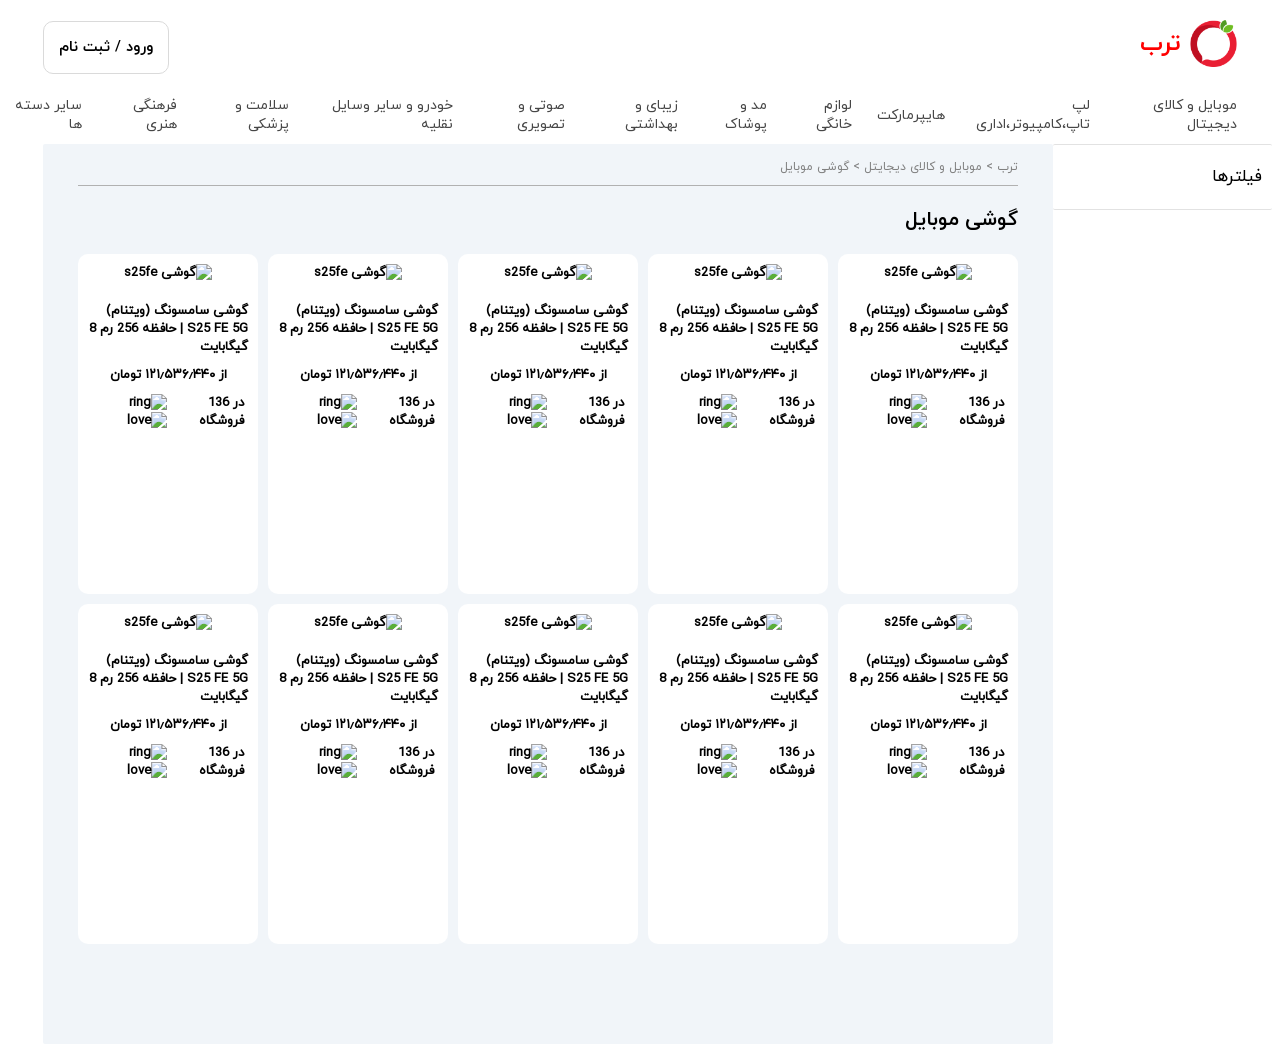
==== index.html @ 6479d762 "Update" ====
<!DOCTYPE html>
<html lang="en" dir="rtl">

<head>
    <link rel="stylesheet" href="style.css">
    <meta charset="UTF-8">
    <meta name="viewport" content="width=device-width, initial-scale=1.0">
    <title>Document</title>
</head>

<body>
    <div>
        <header class="header">

            <div class="logo">
                <a href="#">
                    <img src="images/download (1).png" alt="">
                </a>
                <a href="#">
                    ترب
                </a>
            </div>

            <div class="login">
                <button class="btn-login">
                    ورود / ثبت نام
                </button>
            </div>
        </header>

        <nav class="nav">
            <span class="nav1">
                <div><span>
                        موبایل و کالای دیجیتال
                    </span></div>
            </span>

            <span class="nav2">
                <div><span>
                        لپ تاپ،کامپیوتر،اداری
                    </span></div>
            </span>

            <span class="nav3">
                <div><span>
                        هایپرمارکت
                    </span></div>
            </span>

            <span class="nav4">
                <div><span>
                        لوازم خانگی
                    </span></div>
            </span>

            <span class="nav5">
                <div><span>
                        مد و پوشاک
                    </span></div>
            </span>

            <span class="nav6">
                <div><span>
                        زیبای و بهداشتی
                    </span></div>
            </span>

            <span class="nav7">
                <div><span>
                        صوتی و تصویری
                    </span></div>
            </span>

            <span class="nav8">
                <div><span>
                        خودرو و سایر وسایل نقلیه
                    </span></div>
            </span>

            <span class="nav9">
                <div><span>
                        سلامت و پزشکی
                    </span></div>
            </span>

            <span class="nav10">
                <div><span>
                        فرهنگی هنری
                    </span></div>
            </span>

            <span class="nav11">
                <div><span>
                        سایر دسته ها
                    </span></div>
            </span>

        </nav>
    </div>
    <div class="last-child">
        <main class="container">
            <div class="main-head">
                <span>
                    ترب
                    >
                    موبایل و کالای دیجایتل
                    >
                    گوشی موبایل
                </span>
            </div>

            <div class="main-body">
                <p>گوشی موبایل</p>
                <div class="grid-body">
                    <div class="card">
                        <div class="top">
                            <img src="https://image.torob.com/base/images/Jg/MD/JgMDpX4-IbV1Igji.webp_/0x176.jpg"
                                alt="گوشی s25fe">
                        </div>
                        <div class="botton">
                            <div>
                                گوشی سامسونگ (ویتنام) S25 FE 5G |
                                حافظه 256
                                رم 8 گیگابایت
                            </div>
                            <div>
                                از ۱۲۱٫۵۳۶٫۴۴۰ تومان
                            </div>
                            <div class="down-botton">
                                <div class="right">
                                    در 136 فروشگاه
                                </div>
                                <div class="left">
                                    <img src="https://assets.torob.com/public/main/images/bell.svg" alt="ring">
                                    <img src="https://assets.torob.com/public/main/images/like.svg" alt="love">
                                </div>
                            </div>
                        </div>
                    </div>

                    <div class="card">
                        <div class="top">
                            <img src="https://image.torob.com/base/images/Jg/MD/JgMDpX4-IbV1Igji.webp_/0x176.jpg"
                                alt="گوشی s25fe">
                        </div>
                        <div class="botton">
                            <div>
                                گوشی سامسونگ (ویتنام) S25 FE 5G |
                                حافظه 256
                                رم 8 گیگابایت
                            </div>
                            <div>
                                از ۱۲۱٫۵۳۶٫۴۴۰ تومان
                            </div>
                            <div class="down-botton">
                                <div class="right">
                                    در 136 فروشگاه
                                </div>
                                <div class="left">
                                    <img src="https://assets.torob.com/public/main/images/bell.svg" alt="ring">
                                    <img src="https://assets.torob.com/public/main/images/like.svg" alt="love">
                                </div>
                            </div>
                        </div>
                    </div>

                    <div class="card">
                        <div class="top">
                            <img src="https://image.torob.com/base/images/Jg/MD/JgMDpX4-IbV1Igji.webp_/0x176.jpg"
                                alt="گوشی s25fe">
                        </div>
                        <div class="botton">
                            <div>
                                گوشی سامسونگ (ویتنام) S25 FE 5G |
                                حافظه 256
                                رم 8 گیگابایت
                            </div>
                            <div>
                                از ۱۲۱٫۵۳۶٫۴۴۰ تومان
                            </div>
                            <div class="down-botton">
                                <div class="right">
                                    در 136 فروشگاه
                                </div>
                                <div class="left">
                                    <img src="https://assets.torob.com/public/main/images/bell.svg" alt="ring">
                                    <img src="https://assets.torob.com/public/main/images/like.svg" alt="love">
                                </div>
                            </div>
                        </div>
                    </div>

                    <div class="card">
                        <div class="top">
                            <img src="https://image.torob.com/base/images/Jg/MD/JgMDpX4-IbV1Igji.webp_/0x176.jpg"
                                alt="گوشی s25fe">
                        </div>
                        <div class="botton">
                            <div>
                                گوشی سامسونگ (ویتنام) S25 FE 5G |
                                حافظه 256
                                رم 8 گیگابایت
                            </div>
                            <div>
                                از ۱۲۱٫۵۳۶٫۴۴۰ تومان
                            </div>
                            <div class="down-botton">
                                <div class="right">
                                    در 136 فروشگاه
                                </div>
                                <div class="left">
                                    <img src="https://assets.torob.com/public/main/images/bell.svg" alt="ring">
                                    <img src="https://assets.torob.com/public/main/images/like.svg" alt="love">
                                </div>
                            </div>
                        </div>
                    </div>

                    <div class="card">
                        <div class="top">
                            <img src="https://image.torob.com/base/images/Jg/MD/JgMDpX4-IbV1Igji.webp_/0x176.jpg"
                                alt="گوشی s25fe">
                        </div>
                        <div class="botton">
                            <div>
                                گوشی سامسونگ (ویتنام) S25 FE 5G |
                                حافظه 256
                                رم 8 گیگابایت
                            </div>
                            <div>
                                از ۱۲۱٫۵۳۶٫۴۴۰ تومان
                            </div>
                            <div class="down-botton">
                                <div class="right">
                                    در 136 فروشگاه
                                </div>
                                <div class="left">
                                    <img src="https://assets.torob.com/public/main/images/bell.svg" alt="ring">
                                    <img src="https://assets.torob.com/public/main/images/like.svg" alt="love">
                                </div>
                            </div>
                        </div>
                    </div>

                    <div class="card">
                        <div class="top">
                            <img src="https://image.torob.com/base/images/Jg/MD/JgMDpX4-IbV1Igji.webp_/0x176.jpg"
                                alt="گوشی s25fe">
                        </div>
                        <div class="botton">
                            <div>
                                گوشی سامسونگ (ویتنام) S25 FE 5G |
                                حافظه 256
                                رم 8 گیگابایت
                            </div>
                            <div>
                                از ۱۲۱٫۵۳۶٫۴۴۰ تومان
                            </div>
                            <div class="down-botton">
                                <div class="right">
                                    در 136 فروشگاه
                                </div>
                                <div class="left">
                                    <img src="https://assets.torob.com/public/main/images/bell.svg" alt="ring">
                                    <img src="https://assets.torob.com/public/main/images/like.svg" alt="love">
                                </div>
                            </div>
                        </div>
                    </div>

                    <div class="card">
                        <div class="top">
                            <img src="https://image.torob.com/base/images/Jg/MD/JgMDpX4-IbV1Igji.webp_/0x176.jpg"
                                alt="گوشی s25fe">
                        </div>
                        <div class="botton">
                            <div>
                                گوشی سامسونگ (ویتنام) S25 FE 5G |
                                حافظه 256
                                رم 8 گیگابایت
                            </div>
                            <div>
                                از ۱۲۱٫۵۳۶٫۴۴۰ تومان
                            </div>
                            <div class="down-botton">
                                <div class="right">
                                    در 136 فروشگاه
                                </div>
                                <div class="left">
                                    <img src="https://assets.torob.com/public/main/images/bell.svg" alt="ring">
                                    <img src="https://assets.torob.com/public/main/images/like.svg" alt="love">
                                </div>
                            </div>
                        </div>
                    </div>

                    <div class="card">
                        <div class="top">
                            <img src="https://image.torob.com/base/images/Jg/MD/JgMDpX4-IbV1Igji.webp_/0x176.jpg"
                                alt="گوشی s25fe">
                        </div>
                        <div class="botton">
                            <div>
                                گوشی سامسونگ (ویتنام) S25 FE 5G |
                                حافظه 256
                                رم 8 گیگابایت
                            </div>
                            <div>
                                از ۱۲۱٫۵۳۶٫۴۴۰ تومان
                            </div>
                            <div class="down-botton">
                                <div class="right">
                                    در 136 فروشگاه
                                </div>
                                <div class="left">
                                    <img src="https://assets.torob.com/public/main/images/bell.svg" alt="ring">
                                    <img src="https://assets.torob.com/public/main/images/like.svg" alt="love">
                                </div>
                            </div>
                        </div>
                    </div>

                    <div class="card">
                        <div class="top">
                            <img src="https://image.torob.com/base/images/Jg/MD/JgMDpX4-IbV1Igji.webp_/0x176.jpg"
                                alt="گوشی s25fe">
                        </div>
                        <div class="botton">
                            <div>
                                گوشی سامسونگ (ویتنام) S25 FE 5G |
                                حافظه 256
                                رم 8 گیگابایت
                            </div>
                            <div>
                                از ۱۲۱٫۵۳۶٫۴۴۰ تومان
                            </div>
                            <div class="down-botton">
                                <div class="right">
                                    در 136 فروشگاه
                                </div>
                                <div class="left">
                                    <img src="https://assets.torob.com/public/main/images/bell.svg" alt="ring">
                                    <img src="https://assets.torob.com/public/main/images/like.svg" alt="love">
                                </div>
                            </div>
                        </div>
                    </div>

                    <div class="card">
                        <div class="top">
                            <img src="https://image.torob.com/base/images/Jg/MD/JgMDpX4-IbV1Igji.webp_/0x176.jpg"
                                alt="گوشی s25fe">
                        </div>
                        <div class="botton">
                            <div>
                                گوشی سامسونگ (ویتنام) S25 FE 5G |
                                حافظه 256
                                رم 8 گیگابایت
                            </div>
                            <div>
                                از ۱۲۱٫۵۳۶٫۴۴۰ تومان
                            </div>
                            <div class="down-botton">
                                <div class="right">
                                    در 136 فروشگاه
                                </div>
                                <div class="left">
                                    <img src="https://assets.torob.com/public/main/images/bell.svg" alt="ring">
                                    <img src="https://assets.torob.com/public/main/images/like.svg" alt="love">
                                </div>
                            </div>
                        </div>
                    </div>

                    <div class="card">
                        <div class="top">
                            <img src="https://image.torob.com/base/images/Jg/MD/JgMDpX4-IbV1Igji.webp_/0x176.jpg"
                                alt="گوشی s25fe">
                        </div>
                        <div class="botton">
                            <div>
                                گوشی سامسونگ (ویتنام) S25 FE 5G |
                                حافظه 256
                                رم 8 گیگابایت
                            </div>
                            <div>
                                از ۱۲۱٫۵۳۶٫۴۴۰ تومان
                            </div>
                            <div class="down-botton">
                                <div class="right">
                                    در 136 فروشگاه
                                </div>
                                <div class="left">
                                    <img src="https://assets.torob.com/public/main/images/bell.svg" alt="ring">
                                    <img src="https://assets.torob.com/public/main/images/like.svg" alt="love">
                                </div>
                            </div>
                        </div>
                    </div>

                    <div class="card">
                        <div class="top">
                            <img src="https://image.torob.com/base/images/Jg/MD/JgMDpX4-IbV1Igji.webp_/0x176.jpg"
                                alt="گوشی s25fe">
                        </div>
                        <div class="botton">
                            <div>
                                گوشی سامسونگ (ویتنام) S25 FE 5G |
                                حافظه 256
                                رم 8 گیگابایت
                            </div>
                            <div>
                                از ۱۲۱٫۵۳۶٫۴۴۰ تومان
                            </div>
                            <div class="down-botton">
                                <div class="right">
                                    در 136 فروشگاه
                                </div>
                                <div class="left">
                                    <img src="https://assets.torob.com/public/main/images/bell.svg" alt="ring">
                                    <img src="https://assets.torob.com/public/main/images/like.svg" alt="love">
                                </div>
                            </div>
                        </div>
                    </div>

                    <div class="card">
                        <div class="top">
                            <img src="https://image.torob.com/base/images/Jg/MD/JgMDpX4-IbV1Igji.webp_/0x176.jpg"
                                alt="گوشی s25fe">
                        </div>
                        <div class="botton">
                            <div>
                                گوشی سامسونگ (ویتنام) S25 FE 5G |
                                حافظه 256
                                رم 8 گیگابایت
                            </div>
                            <div>
                                از ۱۲۱٫۵۳۶٫۴۴۰ تومان
                            </div>
                            <div class="down-botton">
                                <div class="right">
                                    در 136 فروشگاه
                                </div>
                                <div class="left">
                                    <img src="https://assets.torob.com/public/main/images/bell.svg" alt="ring">
                                    <img src="https://assets.torob.com/public/main/images/like.svg" alt="love">
                                </div>
                            </div>
                        </div>
                    </div>

                    <div class="card">
                        <div class="top">
                            <img src="https://image.torob.com/base/images/Jg/MD/JgMDpX4-IbV1Igji.webp_/0x176.jpg"
                                alt="گوشی s25fe">
                        </div>
                        <div class="botton">
                            <div>
                                گوشی سامسونگ (ویتنام) S25 FE 5G |
                                حافظه 256
                                رم 8 گیگابایت
                            </div>
                            <div>
                                از ۱۲۱٫۵۳۶٫۴۴۰ تومان
                            </div>
                            <div class="down-botton">
                                <div class="right">
                                    در 136 فروشگاه
                                </div>
                                <div class="left">
                                    <img src="https://assets.torob.com/public/main/images/bell.svg" alt="ring">
                                    <img src="https://assets.torob.com/public/main/images/like.svg" alt="love">
                                </div>
                            </div>
                        </div>
                    </div>

                    <div class="card">
                        <div class="top">
                            <img src="https://image.torob.com/base/images/Jg/MD/JgMDpX4-IbV1Igji.webp_/0x176.jpg"
                                alt="گوشی s25fe">
                        </div>
                        <div class="botton">
                            <div>
                                گوشی سامسونگ (ویتنام) S25 FE 5G |
                                حافظه 256
                                رم 8 گیگابایت
                            </div>
                            <div>
                                از ۱۲۱٫۵۳۶٫۴۴۰ تومان
                            </div>
                            <div class="down-botton">
                                <div class="right">
                                    در 136 فروشگاه
                                </div>
                                <div class="left">
                                    <img src="https://assets.torob.com/public/main/images/bell.svg" alt="ring">
                                    <img src="https://assets.torob.com/public/main/images/like.svg" alt="love">
                                </div>
                            </div>
                        </div>
                    </div>

                    <div class="card">
                        <div class="top">
                            <img src="https://image.torob.com/base/images/Jg/MD/JgMDpX4-IbV1Igji.webp_/0x176.jpg"
                                alt="گوشی s25fe">
                        </div>
                        <div class="botton">
                            <div>
                                گوشی سامسونگ (ویتنام) S25 FE 5G |
                                حافظه 256
                                رم 8 گیگابایت
                            </div>
                            <div>
                                از ۱۲۱٫۵۳۶٫۴۴۰ تومان
                            </div>
                            <div class="down-botton">
                                <div class="right">
                                    در 136 فروشگاه
                                </div>
                                <div class="left">
                                    <img src="https://assets.torob.com/public/main/images/bell.svg" alt="ring">
                                    <img src="https://assets.torob.com/public/main/images/like.svg" alt="love">
                                </div>
                            </div>
                        </div>
                    </div>

                </div>
            </div>

        </main>

        <aside class="r-side">
            <div class="filters">
                فیلترها
            </div>
        </aside>
    </div>
</body>

</html>
---- style.css ----
@font-face {
    font-family: fnormal;
    src: url(Font/normal.woff2);
}

@font-face {
    font-family: fbold;
    src: url(Font/bold.woff2);
}

* {
    font-family: fnormal;
    box-sizing: border-box;
}

body {
    display: flex;
    flex-direction: column;
    height: 100vh;
}

/* header */
.header {
    display: flex;
    align-items: center;
    justify-content: space-between;
    padding: 12px 35px;
}

.header .logo {
    display: flex;
    align-items: center;
    gap: 10px;
}

.header .logo a img {
    width: 47px;
}

.header .logo a:last-child {
    font-family: fbold;
    color: red;
    text-decoration: none;
    font-size: 24px;
    padding-bottom: 7px;
}

.btn-login {
    font-family: fbold;
    font-size: 15px;
    background-color: white;
    border: 1px solid rgb(218, 218, 218);
    border-radius: 10px;
    padding: 15px;
    cursor: pointer;
}

/* End-header */

/* navbar */
.nav {
    display: flex;
    flex-direction: row;
    justify-content: flex-start;
    align-items: center;
    gap: 25px;
    padding: 10px 0px;
    font-family: fbold;
    color: rgb(70, 70, 70);
    font-size: 14px;
    padding-right: 35px;
}

.nav span div span {
    cursor: pointer;
}

.nav span div span:hover {
    cursor: pointer;
    color: black;
}

/* End-navbar */


/* main */
body .last-child {
    display: flex;
    flex-direction: row-reverse;
    justify-content: space-between;
}

.container {
    height: 100vh;
    background-color: #f1f5f9;
    padding: 15px 35px;
    border-radius: 2px;
    margin-left: 35px;
}

.r-side {
    width: 100%;
    position: sticky;
    top: 20px;
    align-self: start;
}


.main-head {
    border-bottom: 1px solid rgb(177, 177, 177);
    padding-bottom: 10px;
    font-size: 12px;
    color: gray;
}

.main-body p {
    font-size: 20px;
    font-family: fbold;
}

.grid-body {
    display: grid;
    grid-template-columns: repeat(8, 180px);
    grid-template-rows: repeat(2, 340px);
    height: 100vh;
    width: 100%;
    gap: 10px;
}

.card {
    display: flex;
    justify-content: start;
    align-items: center;
    flex-direction: column;
    width: 180px;
    height: 340px;
    gap: 20px;
    background: white;
    border-radius: 10px;
    font-family: fnormal;
    font-size: 13px;
    font-weight: bold;
    padding: 10px;
    cursor: pointer;
}

.botton {
    display: flex;
    flex-direction: column;
    align-items: center;
    gap: 10px;
}

.down-botton {
    display: flex;
    justify-content: space-between;
    align-items: center;
    width: 95%;
}

/* End-main */


/* footer */
.filters {
    font-family: fnormal;
    padding: 20px 10px;
    font-size: 17px;
    width: 100%;
    border-radius: 2px;
    border-bottom: 1px solid rgb(226, 226, 226);
    border-top: 1px solid rgb(226, 226, 226);
}

/* End-footer */



/* Responsive */
@media screen and (min-width: 1200px) and (max-width: 1400px) {
    .grid-body {
        grid-template-columns: repeat(5, 180px);
        /* پنج ستون */
        grid-template-rows: repeat(2, 340px);
        /* دو ردیف */
        gap: 10px;
        justify-content: center;
        height: auto;
    }

    /* فقط 10 کارت اول دیده بشن */
    .grid-body .card:nth-child(n+11) {
        display: none;
    }
}

/* End-Responsive */
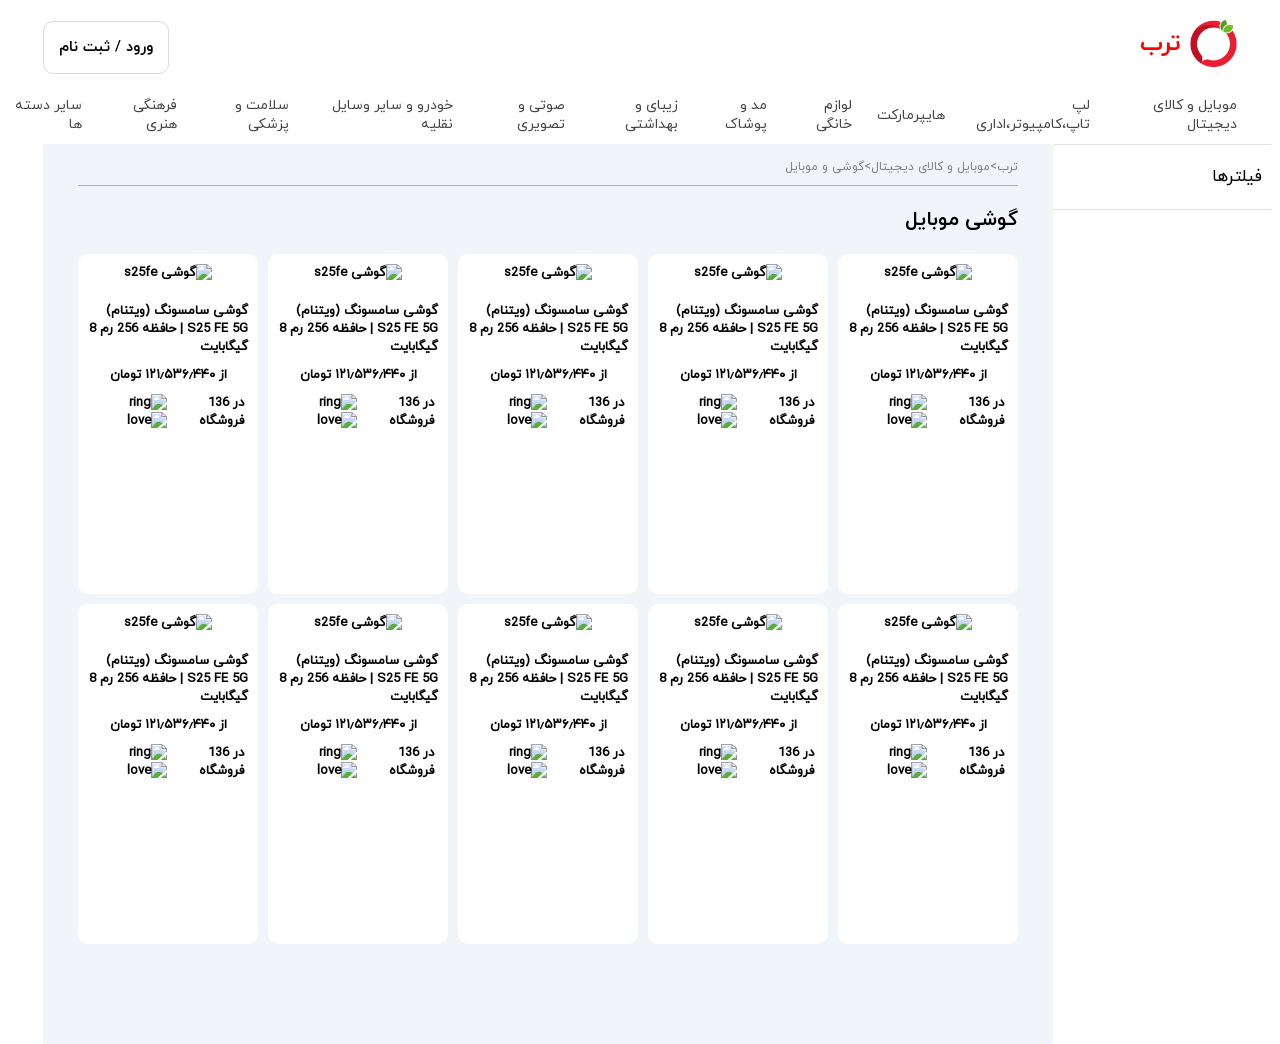
==== commit 53da80ab: "Update bread crumbs" ====
--- a/index.html
+++ b/index.html
@@ -99,15 +99,13 @@
     </div>
     <div class="last-child">
         <main class="container">
-            <div class="main-head">
-                <span>
-                    ترب
-                    >
-                    موبایل و کالای دیجایتل
-                    >
-                    گوشی موبایل
-                </span>
-            </div>
+            <nav aria-label="Breadcrumb" class="main-navbar">
+                <ol class="breadcrumb">
+                    <li><a href="#">ترب</a></li>
+                    <li><a href="#">موبایل و کالای دیجیتال</a></li>
+                    <li><a href="#">گوشی و موبایل</a></li>
+                </ol>
+            </nav>
 
             <div class="main-body">
                 <p>گوشی موبایل</p>
--- a/style.css
+++ b/style.css
@@ -106,12 +106,44 @@
 }
 
 
-.main-head {
+.main-navbar {
     border-bottom: 1px solid rgb(177, 177, 177);
     padding-bottom: 10px;
     font-size: 12px;
     color: gray;
 }
+
+.breadcrumb {
+
+    display: flex;
+    list-style: none;
+    padding: 0;
+    margin: 0;
+    background: none;
+}
+
+.breadcrumb li {
+
+    display: flex;
+    align-items: center;
+    text-decoration: none;
+    color: gray;
+}
+
+.breadcrumb li+li::before {
+    content: " > ";
+}
+
+.breadcrumb li a {
+    text-decoration: none;
+    color: gray;
+}
+
+.breadcrumb li a:hover {
+    color: black;
+}
+
+
 
 .main-body p {
     font-size: 20px;
@@ -180,15 +212,13 @@
 @media screen and (min-width: 1200px) and (max-width: 1400px) {
     .grid-body {
         grid-template-columns: repeat(5, 180px);
-        /* پنج ستون */
         grid-template-rows: repeat(2, 340px);
-        /* دو ردیف */
         gap: 10px;
         justify-content: center;
         height: auto;
     }
 
-    /* فقط 10 کارت اول دیده بشن */
+
     .grid-body .card:nth-child(n+11) {
         display: none;
     }
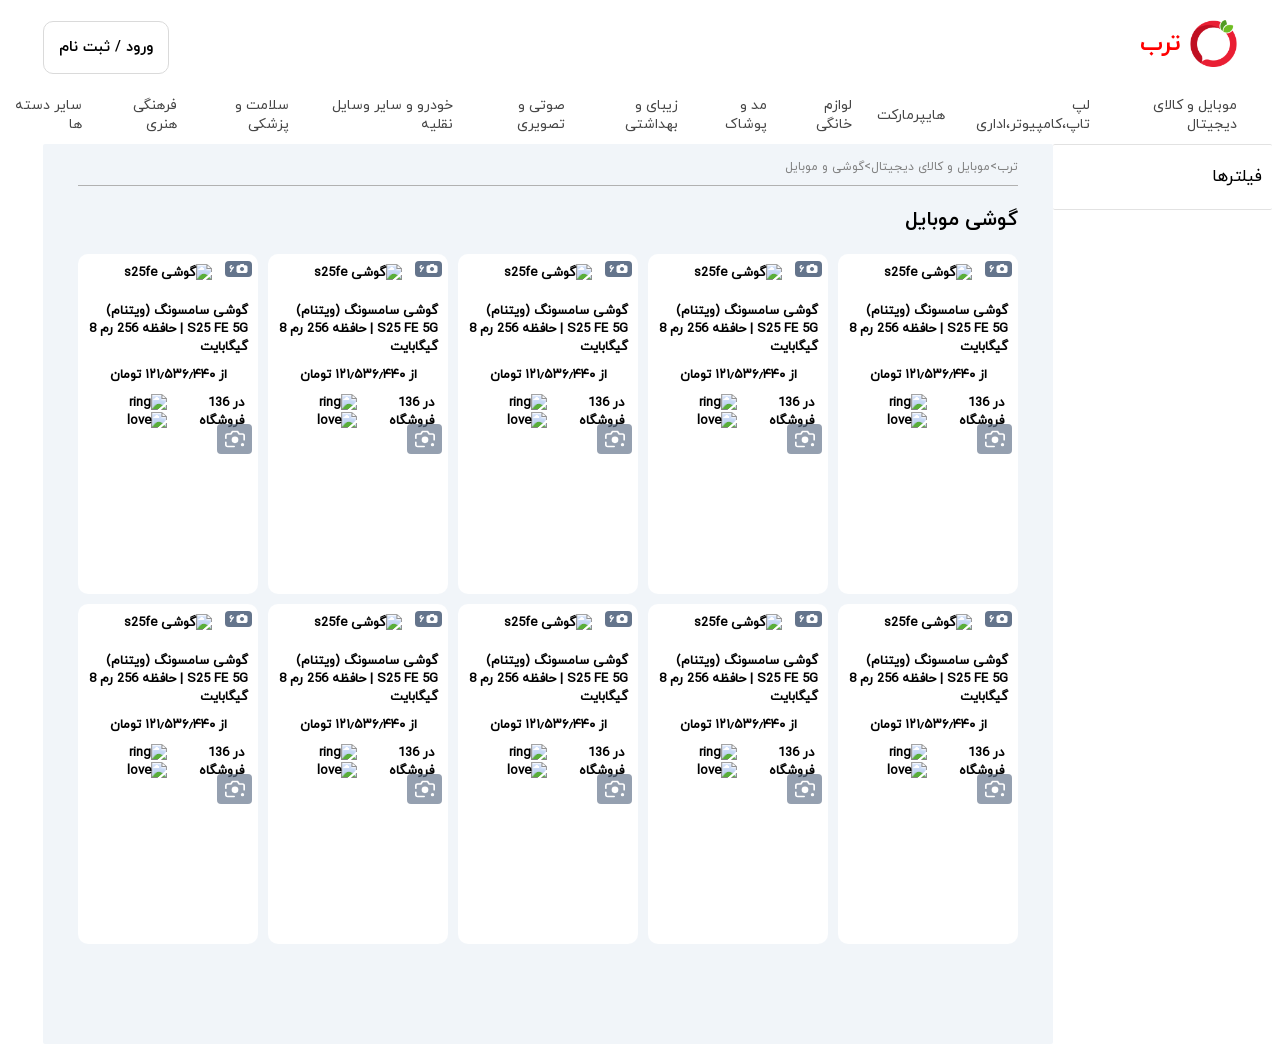
==== commit c7028b94: "Mobile Card Update add icon to card mobile" ====
--- a/index.html
+++ b/index.html
@@ -112,398 +112,1022 @@
                 <div class="grid-body">
                     <div class="card">
                         <div class="top">
-                            <img src="https://image.torob.com/base/images/Jg/MD/JgMDpX4-IbV1Igji.webp_/0x176.jpg"
-                                alt="گوشی s25fe">
-                        </div>
-                        <div class="botton">
-                            <div>
-                                گوشی سامسونگ (ویتنام) S25 FE 5G |
-                                حافظه 256
-                                رم 8 گیگابایت
-                            </div>
-                            <div>
-                                از ۱۲۱٫۵۳۶٫۴۴۰ تومان
-                            </div>
-                            <div class="down-botton">
-                                <div class="right">
-                                    در 136 فروشگاه
-                                </div>
-                                <div class="left">
-                                    <img src="https://assets.torob.com/public/main/images/bell.svg" alt="ring">
-                                    <img src="https://assets.torob.com/public/main/images/like.svg" alt="love">
-                                </div>
-                            </div>
-                        </div>
-                    </div>
-
-                    <div class="card">
-                        <div class="top">
-                            <img src="https://image.torob.com/base/images/Jg/MD/JgMDpX4-IbV1Igji.webp_/0x176.jpg"
-                                alt="گوشی s25fe">
-                        </div>
-                        <div class="botton">
-                            <div>
-                                گوشی سامسونگ (ویتنام) S25 FE 5G |
-                                حافظه 256
-                                رم 8 گیگابایت
-                            </div>
-                            <div>
-                                از ۱۲۱٫۵۳۶٫۴۴۰ تومان
-                            </div>
-                            <div class="down-botton">
-                                <div class="right">
-                                    در 136 فروشگاه
-                                </div>
-                                <div class="left">
-                                    <img src="https://assets.torob.com/public/main/images/bell.svg" alt="ring">
-                                    <img src="https://assets.torob.com/public/main/images/like.svg" alt="love">
-                                </div>
-                            </div>
-                        </div>
-                    </div>
-
-                    <div class="card">
-                        <div class="top">
-                            <img src="https://image.torob.com/base/images/Jg/MD/JgMDpX4-IbV1Igji.webp_/0x176.jpg"
-                                alt="گوشی s25fe">
-                        </div>
-                        <div class="botton">
-                            <div>
-                                گوشی سامسونگ (ویتنام) S25 FE 5G |
-                                حافظه 256
-                                رم 8 گیگابایت
-                            </div>
-                            <div>
-                                از ۱۲۱٫۵۳۶٫۴۴۰ تومان
-                            </div>
-                            <div class="down-botton">
-                                <div class="right">
-                                    در 136 فروشگاه
-                                </div>
-                                <div class="left">
-                                    <img src="https://assets.torob.com/public/main/images/bell.svg" alt="ring">
-                                    <img src="https://assets.torob.com/public/main/images/like.svg" alt="love">
-                                </div>
-                            </div>
-                        </div>
-                    </div>
-
-                    <div class="card">
-                        <div class="top">
-                            <img src="https://image.torob.com/base/images/Jg/MD/JgMDpX4-IbV1Igji.webp_/0x176.jpg"
-                                alt="گوشی s25fe">
-                        </div>
-                        <div class="botton">
-                            <div>
-                                گوشی سامسونگ (ویتنام) S25 FE 5G |
-                                حافظه 256
-                                رم 8 گیگابایت
-                            </div>
-                            <div>
-                                از ۱۲۱٫۵۳۶٫۴۴۰ تومان
-                            </div>
-                            <div class="down-botton">
-                                <div class="right">
-                                    در 136 فروشگاه
-                                </div>
-                                <div class="left">
-                                    <img src="https://assets.torob.com/public/main/images/bell.svg" alt="ring">
-                                    <img src="https://assets.torob.com/public/main/images/like.svg" alt="love">
-                                </div>
-                            </div>
-                        </div>
-                    </div>
-
-                    <div class="card">
-                        <div class="top">
-                            <img src="https://image.torob.com/base/images/Jg/MD/JgMDpX4-IbV1Igji.webp_/0x176.jpg"
-                                alt="گوشی s25fe">
-                        </div>
-                        <div class="botton">
-                            <div>
-                                گوشی سامسونگ (ویتنام) S25 FE 5G |
-                                حافظه 256
-                                رم 8 گیگابایت
-                            </div>
-                            <div>
-                                از ۱۲۱٫۵۳۶٫۴۴۰ تومان
-                            </div>
-                            <div class="down-botton">
-                                <div class="right">
-                                    در 136 فروشگاه
-                                </div>
-                                <div class="left">
-                                    <img src="https://assets.torob.com/public/main/images/bell.svg" alt="ring">
-                                    <img src="https://assets.torob.com/public/main/images/like.svg" alt="love">
-                                </div>
-                            </div>
-                        </div>
-                    </div>
-
-                    <div class="card">
-                        <div class="top">
-                            <img src="https://image.torob.com/base/images/Jg/MD/JgMDpX4-IbV1Igji.webp_/0x176.jpg"
-                                alt="گوشی s25fe">
-                        </div>
-                        <div class="botton">
-                            <div>
-                                گوشی سامسونگ (ویتنام) S25 FE 5G |
-                                حافظه 256
-                                رم 8 گیگابایت
-                            </div>
-                            <div>
-                                از ۱۲۱٫۵۳۶٫۴۴۰ تومان
-                            </div>
-                            <div class="down-botton">
-                                <div class="right">
-                                    در 136 فروشگاه
-                                </div>
-                                <div class="left">
-                                    <img src="https://assets.torob.com/public/main/images/bell.svg" alt="ring">
-                                    <img src="https://assets.torob.com/public/main/images/like.svg" alt="love">
-                                </div>
-                            </div>
-                        </div>
-                    </div>
-
-                    <div class="card">
-                        <div class="top">
-                            <img src="https://image.torob.com/base/images/Jg/MD/JgMDpX4-IbV1Igji.webp_/0x176.jpg"
-                                alt="گوشی s25fe">
-                        </div>
-                        <div class="botton">
-                            <div>
-                                گوشی سامسونگ (ویتنام) S25 FE 5G |
-                                حافظه 256
-                                رم 8 گیگابایت
-                            </div>
-                            <div>
-                                از ۱۲۱٫۵۳۶٫۴۴۰ تومان
-                            </div>
-                            <div class="down-botton">
-                                <div class="right">
-                                    در 136 فروشگاه
-                                </div>
-                                <div class="left">
-                                    <img src="https://assets.torob.com/public/main/images/bell.svg" alt="ring">
-                                    <img src="https://assets.torob.com/public/main/images/like.svg" alt="love">
-                                </div>
-                            </div>
-                        </div>
-                    </div>
-
-                    <div class="card">
-                        <div class="top">
-                            <img src="https://image.torob.com/base/images/Jg/MD/JgMDpX4-IbV1Igji.webp_/0x176.jpg"
-                                alt="گوشی s25fe">
-                        </div>
-                        <div class="botton">
-                            <div>
-                                گوشی سامسونگ (ویتنام) S25 FE 5G |
-                                حافظه 256
-                                رم 8 گیگابایت
-                            </div>
-                            <div>
-                                از ۱۲۱٫۵۳۶٫۴۴۰ تومان
-                            </div>
-                            <div class="down-botton">
-                                <div class="right">
-                                    در 136 فروشگاه
-                                </div>
-                                <div class="left">
-                                    <img src="https://assets.torob.com/public/main/images/bell.svg" alt="ring">
-                                    <img src="https://assets.torob.com/public/main/images/like.svg" alt="love">
-                                </div>
-                            </div>
-                        </div>
-                    </div>
-
-                    <div class="card">
-                        <div class="top">
-                            <img src="https://image.torob.com/base/images/Jg/MD/JgMDpX4-IbV1Igji.webp_/0x176.jpg"
-                                alt="گوشی s25fe">
-                        </div>
-                        <div class="botton">
-                            <div>
-                                گوشی سامسونگ (ویتنام) S25 FE 5G |
-                                حافظه 256
-                                رم 8 گیگابایت
-                            </div>
-                            <div>
-                                از ۱۲۱٫۵۳۶٫۴۴۰ تومان
-                            </div>
-                            <div class="down-botton">
-                                <div class="right">
-                                    در 136 فروشگاه
-                                </div>
-                                <div class="left">
-                                    <img src="https://assets.torob.com/public/main/images/bell.svg" alt="ring">
-                                    <img src="https://assets.torob.com/public/main/images/like.svg" alt="love">
-                                </div>
-                            </div>
-                        </div>
-                    </div>
-
-                    <div class="card">
-                        <div class="top">
-                            <img src="https://image.torob.com/base/images/Jg/MD/JgMDpX4-IbV1Igji.webp_/0x176.jpg"
-                                alt="گوشی s25fe">
-                        </div>
-                        <div class="botton">
-                            <div>
-                                گوشی سامسونگ (ویتنام) S25 FE 5G |
-                                حافظه 256
-                                رم 8 گیگابایت
-                            </div>
-                            <div>
-                                از ۱۲۱٫۵۳۶٫۴۴۰ تومان
-                            </div>
-                            <div class="down-botton">
-                                <div class="right">
-                                    در 136 فروشگاه
-                                </div>
-                                <div class="left">
-                                    <img src="https://assets.torob.com/public/main/images/bell.svg" alt="ring">
-                                    <img src="https://assets.torob.com/public/main/images/like.svg" alt="love">
-                                </div>
-                            </div>
-                        </div>
-                    </div>
-
-                    <div class="card">
-                        <div class="top">
-                            <img src="https://image.torob.com/base/images/Jg/MD/JgMDpX4-IbV1Igji.webp_/0x176.jpg"
-                                alt="گوشی s25fe">
-                        </div>
-                        <div class="botton">
-                            <div>
-                                گوشی سامسونگ (ویتنام) S25 FE 5G |
-                                حافظه 256
-                                رم 8 گیگابایت
-                            </div>
-                            <div>
-                                از ۱۲۱٫۵۳۶٫۴۴۰ تومان
-                            </div>
-                            <div class="down-botton">
-                                <div class="right">
-                                    در 136 فروشگاه
-                                </div>
-                                <div class="left">
-                                    <img src="https://assets.torob.com/public/main/images/bell.svg" alt="ring">
-                                    <img src="https://assets.torob.com/public/main/images/like.svg" alt="love">
-                                </div>
-                            </div>
-                        </div>
-                    </div>
-
-                    <div class="card">
-                        <div class="top">
-                            <img src="https://image.torob.com/base/images/Jg/MD/JgMDpX4-IbV1Igji.webp_/0x176.jpg"
-                                alt="گوشی s25fe">
-                        </div>
-                        <div class="botton">
-                            <div>
-                                گوشی سامسونگ (ویتنام) S25 FE 5G |
-                                حافظه 256
-                                رم 8 گیگابایت
-                            </div>
-                            <div>
-                                از ۱۲۱٫۵۳۶٫۴۴۰ تومان
-                            </div>
-                            <div class="down-botton">
-                                <div class="right">
-                                    در 136 فروشگاه
-                                </div>
-                                <div class="left">
-                                    <img src="https://assets.torob.com/public/main/images/bell.svg" alt="ring">
-                                    <img src="https://assets.torob.com/public/main/images/like.svg" alt="love">
-                                </div>
-                            </div>
-                        </div>
-                    </div>
-
-                    <div class="card">
-                        <div class="top">
-                            <img src="https://image.torob.com/base/images/Jg/MD/JgMDpX4-IbV1Igji.webp_/0x176.jpg"
-                                alt="گوشی s25fe">
-                        </div>
-                        <div class="botton">
-                            <div>
-                                گوشی سامسونگ (ویتنام) S25 FE 5G |
-                                حافظه 256
-                                رم 8 گیگابایت
-                            </div>
-                            <div>
-                                از ۱۲۱٫۵۳۶٫۴۴۰ تومان
-                            </div>
-                            <div class="down-botton">
-                                <div class="right">
-                                    در 136 فروشگاه
-                                </div>
-                                <div class="left">
-                                    <img src="https://assets.torob.com/public/main/images/bell.svg" alt="ring">
-                                    <img src="https://assets.torob.com/public/main/images/like.svg" alt="love">
-                                </div>
-                            </div>
-                        </div>
-                    </div>
-
-                    <div class="card">
-                        <div class="top">
-                            <img src="https://image.torob.com/base/images/Jg/MD/JgMDpX4-IbV1Igji.webp_/0x176.jpg"
-                                alt="گوشی s25fe">
-                        </div>
-                        <div class="botton">
-                            <div>
-                                گوشی سامسونگ (ویتنام) S25 FE 5G |
-                                حافظه 256
-                                رم 8 گیگابایت
-                            </div>
-                            <div>
-                                از ۱۲۱٫۵۳۶٫۴۴۰ تومان
-                            </div>
-                            <div class="down-botton">
-                                <div class="right">
-                                    در 136 فروشگاه
-                                </div>
-                                <div class="left">
-                                    <img src="https://assets.torob.com/public/main/images/bell.svg" alt="ring">
-                                    <img src="https://assets.torob.com/public/main/images/like.svg" alt="love">
-                                </div>
-                            </div>
-                        </div>
-                    </div>
-
-                    <div class="card">
-                        <div class="top">
-                            <img src="https://image.torob.com/base/images/Jg/MD/JgMDpX4-IbV1Igji.webp_/0x176.jpg"
-                                alt="گوشی s25fe">
-                        </div>
-                        <div class="botton">
-                            <div>
-                                گوشی سامسونگ (ویتنام) S25 FE 5G |
-                                حافظه 256
-                                رم 8 گیگابایت
-                            </div>
-                            <div>
-                                از ۱۲۱٫۵۳۶٫۴۴۰ تومان
-                            </div>
-                            <div class="down-botton">
-                                <div class="right">
-                                    در 136 فروشگاه
-                                </div>
-                                <div class="left">
-                                    <img src="https://assets.torob.com/public/main/images/bell.svg" alt="ring">
-                                    <img src="https://assets.torob.com/public/main/images/like.svg" alt="love">
-                                </div>
-                            </div>
-                        </div>
-                    </div>
-
-                    <div class="card">
-                        <div class="top">
-                            <img src="https://image.torob.com/base/images/Jg/MD/JgMDpX4-IbV1Igji.webp_/0x176.jpg"
-                                alt="گوشی s25fe">
+                            <div class="icon-card">
+                                <svg xmlns="http://www.w3.org/2000/svg" xmlns:xlink="http://www.w3.org/1999/xlink"
+                                    width="12px" height="12px" viewBox="0 0 12 12" version="1.1">
+                                    <title>Icon / 12px / Image counter</title>
+                                    <g id="Icon-/-12px-/-Image-counter" stroke="none" stroke-width="1" fill="none"
+                                        fill-rule="evenodd">
+                                        <rect id="Rectangle" x="0" y="0" width="12" height="12"></rect>
+                                        <path
+                                            d="M7.36363636,1.5 L8.27272727,2.83333333 L10.0909091,2.83333333 C10.5929861,2.83333333 11,3.23130244 11,3.72222222 L11,8.61111111 C11,9.10203089 10.5929861,9.5 10.0909091,9.5 L1.90909091,9.5 C1.40701386,9.5 1,9.10203089 1,8.61111111 L1,3.72222222 C1,3.23130244 1.40701386,2.83333333 1.90909091,2.83333333 L3.72727273,2.83333333 L4.63636364,1.5 L7.36363636,1.5 Z M6,3.5 C4.61928813,3.5 3.5,4.61928813 3.5,6 C3.5,7.38071187 4.61928813,8.5 6,8.5 C7.38071187,8.5 8.5,7.38071187 8.5,6 C8.5,4.61928813 7.38071187,3.5 6,3.5 Z"
+                                            id="Shape" stroke="#FFFFFF" fill="#FFFFFF" stroke-linecap="round"
+                                            stroke-linejoin="round"></path>
+                                    </g>
+                                </svg>
+                                ۶
+                            </div>
+                            <img src="https://image.torob.com/base/images/Jg/MD/JgMDpX4-IbV1Igji.webp_/0x176.jpg"
+                                alt="گوشی s25fe">
+                        </div>
+                        <div class="icon-card-down">
+                            <svg xmlns="http://www.w3.org/2000/svg" xmlns:xlink="http://www.w3.org/1999/xlink"
+                                width="20px" height="20px" viewBox="0 0 20 20" version="1.1">
+                                <title>Actions / Operations / image--search / 20 2</title>
+                                <g id="Main" stroke="none" stroke-width="1" fill="none" fill-rule="evenodd">
+                                    <g id="Assets" transform="translate(-43, -20)">
+                                        <g id="Actions-/-Operations-/-image--search-/-20" transform="translate(43, 20)">
+                                            <rect id="Rectangle" x="0" y="0" width="20" height="20" />
+                                            <g id="camera-copy" stroke-width="1" fill-rule="evenodd"
+                                                transform="translate(0.8333, 2.5)">
+                                                <path
+                                                    d="M8.33333333,15 L1.66666667,15 C0.746192084,15 0,14.2538079 0,13.3333333 L0,10.8333333 M0,6.66666667 L0,4.16666667 C0,3.24619208 0.746192084,2.5 1.66666667,2.5 L5,2.5 L6.66666667,0 L11.6666667,0 L13.3333333,2.5 L16.6666667,2.5 C17.5871412,2.5 18.3333333,3.24619208 18.3333333,4.16666667 L18.3333333,8.33333333"
+                                                    id="Shape" stroke="#FFFFFF" stroke-width="1.66666667"
+                                                    stroke-linecap="round" stroke-linejoin="round" />
+                                                <circle id="Oval-Copy" fill="#FFFFFF" cx="16.6666667" cy="13.125"
+                                                    r="1.66666667" />
+                                                <circle id="Oval-Copy" fill="#FFFFFF" cx="9.16666667" cy="8.33333333"
+                                                    r="3.33333333" />
+                                            </g>
+                                        </g>
+                                    </g>
+                                </g>
+                            </svg>
+                        </div>
+                        <div class="botton">
+                            <div>
+                                گوشی سامسونگ (ویتنام) S25 FE 5G |
+                                حافظه 256
+                                رم 8 گیگابایت
+                            </div>
+                            <div>
+                                از ۱۲۱٫۵۳۶٫۴۴۰ تومان
+                            </div>
+                            <div class="down-botton">
+                                <div class="right">
+                                    در 136 فروشگاه
+                                </div>
+                                <div class="left">
+                                    <img src="https://assets.torob.com/public/main/images/bell.svg" alt="ring">
+                                    <img src="https://assets.torob.com/public/main/images/like.svg" alt="love">
+                                </div>
+                            </div>
+                        </div>
+                    </div>
+
+                    <div class="card">
+                        <div class="top">
+                            <div class="icon-card">
+                                <svg xmlns="http://www.w3.org/2000/svg" xmlns:xlink="http://www.w3.org/1999/xlink"
+                                    width="12px" height="12px" viewBox="0 0 12 12" version="1.1">
+                                    <title>Icon / 12px / Image counter</title>
+                                    <g id="Icon-/-12px-/-Image-counter" stroke="none" stroke-width="1" fill="none"
+                                        fill-rule="evenodd">
+                                        <rect id="Rectangle" x="0" y="0" width="12" height="12"></rect>
+                                        <path
+                                            d="M7.36363636,1.5 L8.27272727,2.83333333 L10.0909091,2.83333333 C10.5929861,2.83333333 11,3.23130244 11,3.72222222 L11,8.61111111 C11,9.10203089 10.5929861,9.5 10.0909091,9.5 L1.90909091,9.5 C1.40701386,9.5 1,9.10203089 1,8.61111111 L1,3.72222222 C1,3.23130244 1.40701386,2.83333333 1.90909091,2.83333333 L3.72727273,2.83333333 L4.63636364,1.5 L7.36363636,1.5 Z M6,3.5 C4.61928813,3.5 3.5,4.61928813 3.5,6 C3.5,7.38071187 4.61928813,8.5 6,8.5 C7.38071187,8.5 8.5,7.38071187 8.5,6 C8.5,4.61928813 7.38071187,3.5 6,3.5 Z"
+                                            id="Shape" stroke="#FFFFFF" fill="#FFFFFF" stroke-linecap="round"
+                                            stroke-linejoin="round"></path>
+                                    </g>
+                                </svg>
+                                ۶
+                            </div>
+                            <img src="https://image.torob.com/base/images/Jg/MD/JgMDpX4-IbV1Igji.webp_/0x176.jpg"
+                                alt="گوشی s25fe">
+                        </div>
+                        <div class="icon-card-down">
+                            <svg xmlns="http://www.w3.org/2000/svg" xmlns:xlink="http://www.w3.org/1999/xlink"
+                                width="20px" height="20px" viewBox="0 0 20 20" version="1.1">
+                                <title>Actions / Operations / image--search / 20 2</title>
+                                <g id="Main" stroke="none" stroke-width="1" fill="none" fill-rule="evenodd">
+                                    <g id="Assets" transform="translate(-43, -20)">
+                                        <g id="Actions-/-Operations-/-image--search-/-20" transform="translate(43, 20)">
+                                            <rect id="Rectangle" x="0" y="0" width="20" height="20" />
+                                            <g id="camera-copy" stroke-width="1" fill-rule="evenodd"
+                                                transform="translate(0.8333, 2.5)">
+                                                <path
+                                                    d="M8.33333333,15 L1.66666667,15 C0.746192084,15 0,14.2538079 0,13.3333333 L0,10.8333333 M0,6.66666667 L0,4.16666667 C0,3.24619208 0.746192084,2.5 1.66666667,2.5 L5,2.5 L6.66666667,0 L11.6666667,0 L13.3333333,2.5 L16.6666667,2.5 C17.5871412,2.5 18.3333333,3.24619208 18.3333333,4.16666667 L18.3333333,8.33333333"
+                                                    id="Shape" stroke="#FFFFFF" stroke-width="1.66666667"
+                                                    stroke-linecap="round" stroke-linejoin="round" />
+                                                <circle id="Oval-Copy" fill="#FFFFFF" cx="16.6666667" cy="13.125"
+                                                    r="1.66666667" />
+                                                <circle id="Oval-Copy" fill="#FFFFFF" cx="9.16666667" cy="8.33333333"
+                                                    r="3.33333333" />
+                                            </g>
+                                        </g>
+                                    </g>
+                                </g>
+                            </svg>
+                        </div>
+                        <div class="botton">
+                            <div>
+                                گوشی سامسونگ (ویتنام) S25 FE 5G |
+                                حافظه 256
+                                رم 8 گیگابایت
+                            </div>
+                            <div>
+                                از ۱۲۱٫۵۳۶٫۴۴۰ تومان
+                            </div>
+                            <div class="down-botton">
+                                <div class="right">
+                                    در 136 فروشگاه
+                                </div>
+                                <div class="left">
+                                    <img src="https://assets.torob.com/public/main/images/bell.svg" alt="ring">
+                                    <img src="https://assets.torob.com/public/main/images/like.svg" alt="love">
+                                </div>
+                            </div>
+                        </div>
+                    </div>
+
+                    <div class="card">
+                        <div class="top">
+                            <div class="icon-card">
+                                <svg xmlns="http://www.w3.org/2000/svg" xmlns:xlink="http://www.w3.org/1999/xlink"
+                                    width="12px" height="12px" viewBox="0 0 12 12" version="1.1">
+                                    <title>Icon / 12px / Image counter</title>
+                                    <g id="Icon-/-12px-/-Image-counter" stroke="none" stroke-width="1" fill="none"
+                                        fill-rule="evenodd">
+                                        <rect id="Rectangle" x="0" y="0" width="12" height="12"></rect>
+                                        <path
+                                            d="M7.36363636,1.5 L8.27272727,2.83333333 L10.0909091,2.83333333 C10.5929861,2.83333333 11,3.23130244 11,3.72222222 L11,8.61111111 C11,9.10203089 10.5929861,9.5 10.0909091,9.5 L1.90909091,9.5 C1.40701386,9.5 1,9.10203089 1,8.61111111 L1,3.72222222 C1,3.23130244 1.40701386,2.83333333 1.90909091,2.83333333 L3.72727273,2.83333333 L4.63636364,1.5 L7.36363636,1.5 Z M6,3.5 C4.61928813,3.5 3.5,4.61928813 3.5,6 C3.5,7.38071187 4.61928813,8.5 6,8.5 C7.38071187,8.5 8.5,7.38071187 8.5,6 C8.5,4.61928813 7.38071187,3.5 6,3.5 Z"
+                                            id="Shape" stroke="#FFFFFF" fill="#FFFFFF" stroke-linecap="round"
+                                            stroke-linejoin="round"></path>
+                                    </g>
+                                </svg>
+                                ۶
+                            </div>
+                            <img src="https://image.torob.com/base/images/Jg/MD/JgMDpX4-IbV1Igji.webp_/0x176.jpg"
+                                alt="گوشی s25fe">
+                        </div>
+                        <div class="icon-card-down">
+                            <svg xmlns="http://www.w3.org/2000/svg" xmlns:xlink="http://www.w3.org/1999/xlink"
+                                width="20px" height="20px" viewBox="0 0 20 20" version="1.1">
+                                <title>Actions / Operations / image--search / 20 2</title>
+                                <g id="Main" stroke="none" stroke-width="1" fill="none" fill-rule="evenodd">
+                                    <g id="Assets" transform="translate(-43, -20)">
+                                        <g id="Actions-/-Operations-/-image--search-/-20" transform="translate(43, 20)">
+                                            <rect id="Rectangle" x="0" y="0" width="20" height="20" />
+                                            <g id="camera-copy" stroke-width="1" fill-rule="evenodd"
+                                                transform="translate(0.8333, 2.5)">
+                                                <path
+                                                    d="M8.33333333,15 L1.66666667,15 C0.746192084,15 0,14.2538079 0,13.3333333 L0,10.8333333 M0,6.66666667 L0,4.16666667 C0,3.24619208 0.746192084,2.5 1.66666667,2.5 L5,2.5 L6.66666667,0 L11.6666667,0 L13.3333333,2.5 L16.6666667,2.5 C17.5871412,2.5 18.3333333,3.24619208 18.3333333,4.16666667 L18.3333333,8.33333333"
+                                                    id="Shape" stroke="#FFFFFF" stroke-width="1.66666667"
+                                                    stroke-linecap="round" stroke-linejoin="round" />
+                                                <circle id="Oval-Copy" fill="#FFFFFF" cx="16.6666667" cy="13.125"
+                                                    r="1.66666667" />
+                                                <circle id="Oval-Copy" fill="#FFFFFF" cx="9.16666667" cy="8.33333333"
+                                                    r="3.33333333" />
+                                            </g>
+                                        </g>
+                                    </g>
+                                </g>
+                            </svg>
+                        </div>
+                        <div class="botton">
+                            <div>
+                                گوشی سامسونگ (ویتنام) S25 FE 5G |
+                                حافظه 256
+                                رم 8 گیگابایت
+                            </div>
+                            <div>
+                                از ۱۲۱٫۵۳۶٫۴۴۰ تومان
+                            </div>
+                            <div class="down-botton">
+                                <div class="right">
+                                    در 136 فروشگاه
+                                </div>
+                                <div class="left">
+                                    <img src="https://assets.torob.com/public/main/images/bell.svg" alt="ring">
+                                    <img src="https://assets.torob.com/public/main/images/like.svg" alt="love">
+                                </div>
+                            </div>
+                        </div>
+                    </div>
+
+                    <div class="card">
+                        <div class="top">
+                            <div class="icon-card">
+                                <svg xmlns="http://www.w3.org/2000/svg" xmlns:xlink="http://www.w3.org/1999/xlink"
+                                    width="12px" height="12px" viewBox="0 0 12 12" version="1.1">
+                                    <title>Icon / 12px / Image counter</title>
+                                    <g id="Icon-/-12px-/-Image-counter" stroke="none" stroke-width="1" fill="none"
+                                        fill-rule="evenodd">
+                                        <rect id="Rectangle" x="0" y="0" width="12" height="12"></rect>
+                                        <path
+                                            d="M7.36363636,1.5 L8.27272727,2.83333333 L10.0909091,2.83333333 C10.5929861,2.83333333 11,3.23130244 11,3.72222222 L11,8.61111111 C11,9.10203089 10.5929861,9.5 10.0909091,9.5 L1.90909091,9.5 C1.40701386,9.5 1,9.10203089 1,8.61111111 L1,3.72222222 C1,3.23130244 1.40701386,2.83333333 1.90909091,2.83333333 L3.72727273,2.83333333 L4.63636364,1.5 L7.36363636,1.5 Z M6,3.5 C4.61928813,3.5 3.5,4.61928813 3.5,6 C3.5,7.38071187 4.61928813,8.5 6,8.5 C7.38071187,8.5 8.5,7.38071187 8.5,6 C8.5,4.61928813 7.38071187,3.5 6,3.5 Z"
+                                            id="Shape" stroke="#FFFFFF" fill="#FFFFFF" stroke-linecap="round"
+                                            stroke-linejoin="round"></path>
+                                    </g>
+                                </svg>
+                                ۶
+                            </div>
+                            <img src="https://image.torob.com/base/images/Jg/MD/JgMDpX4-IbV1Igji.webp_/0x176.jpg"
+                                alt="گوشی s25fe">
+                        </div>
+                        <div class="icon-card-down">
+                            <svg xmlns="http://www.w3.org/2000/svg" xmlns:xlink="http://www.w3.org/1999/xlink"
+                                width="20px" height="20px" viewBox="0 0 20 20" version="1.1">
+                                <title>Actions / Operations / image--search / 20 2</title>
+                                <g id="Main" stroke="none" stroke-width="1" fill="none" fill-rule="evenodd">
+                                    <g id="Assets" transform="translate(-43, -20)">
+                                        <g id="Actions-/-Operations-/-image--search-/-20" transform="translate(43, 20)">
+                                            <rect id="Rectangle" x="0" y="0" width="20" height="20" />
+                                            <g id="camera-copy" stroke-width="1" fill-rule="evenodd"
+                                                transform="translate(0.8333, 2.5)">
+                                                <path
+                                                    d="M8.33333333,15 L1.66666667,15 C0.746192084,15 0,14.2538079 0,13.3333333 L0,10.8333333 M0,6.66666667 L0,4.16666667 C0,3.24619208 0.746192084,2.5 1.66666667,2.5 L5,2.5 L6.66666667,0 L11.6666667,0 L13.3333333,2.5 L16.6666667,2.5 C17.5871412,2.5 18.3333333,3.24619208 18.3333333,4.16666667 L18.3333333,8.33333333"
+                                                    id="Shape" stroke="#FFFFFF" stroke-width="1.66666667"
+                                                    stroke-linecap="round" stroke-linejoin="round" />
+                                                <circle id="Oval-Copy" fill="#FFFFFF" cx="16.6666667" cy="13.125"
+                                                    r="1.66666667" />
+                                                <circle id="Oval-Copy" fill="#FFFFFF" cx="9.16666667" cy="8.33333333"
+                                                    r="3.33333333" />
+                                            </g>
+                                        </g>
+                                    </g>
+                                </g>
+                            </svg>
+                        </div>
+                        <div class="botton">
+                            <div>
+                                گوشی سامسونگ (ویتنام) S25 FE 5G |
+                                حافظه 256
+                                رم 8 گیگابایت
+                            </div>
+                            <div>
+                                از ۱۲۱٫۵۳۶٫۴۴۰ تومان
+                            </div>
+                            <div class="down-botton">
+                                <div class="right">
+                                    در 136 فروشگاه
+                                </div>
+                                <div class="left">
+                                    <img src="https://assets.torob.com/public/main/images/bell.svg" alt="ring">
+                                    <img src="https://assets.torob.com/public/main/images/like.svg" alt="love">
+                                </div>
+                            </div>
+                        </div>
+                    </div>
+
+                    <div class="card">
+                        <div class="top">
+                            <div class="icon-card">
+                                <svg xmlns="http://www.w3.org/2000/svg" xmlns:xlink="http://www.w3.org/1999/xlink"
+                                    width="12px" height="12px" viewBox="0 0 12 12" version="1.1">
+                                    <title>Icon / 12px / Image counter</title>
+                                    <g id="Icon-/-12px-/-Image-counter" stroke="none" stroke-width="1" fill="none"
+                                        fill-rule="evenodd">
+                                        <rect id="Rectangle" x="0" y="0" width="12" height="12"></rect>
+                                        <path
+                                            d="M7.36363636,1.5 L8.27272727,2.83333333 L10.0909091,2.83333333 C10.5929861,2.83333333 11,3.23130244 11,3.72222222 L11,8.61111111 C11,9.10203089 10.5929861,9.5 10.0909091,9.5 L1.90909091,9.5 C1.40701386,9.5 1,9.10203089 1,8.61111111 L1,3.72222222 C1,3.23130244 1.40701386,2.83333333 1.90909091,2.83333333 L3.72727273,2.83333333 L4.63636364,1.5 L7.36363636,1.5 Z M6,3.5 C4.61928813,3.5 3.5,4.61928813 3.5,6 C3.5,7.38071187 4.61928813,8.5 6,8.5 C7.38071187,8.5 8.5,7.38071187 8.5,6 C8.5,4.61928813 7.38071187,3.5 6,3.5 Z"
+                                            id="Shape" stroke="#FFFFFF" fill="#FFFFFF" stroke-linecap="round"
+                                            stroke-linejoin="round"></path>
+                                    </g>
+                                </svg>
+                                ۶
+                            </div>
+                            <img src="https://image.torob.com/base/images/Jg/MD/JgMDpX4-IbV1Igji.webp_/0x176.jpg"
+                                alt="گوشی s25fe">
+                        </div>
+                        <div class="icon-card-down">
+                            <svg xmlns="http://www.w3.org/2000/svg" xmlns:xlink="http://www.w3.org/1999/xlink"
+                                width="20px" height="20px" viewBox="0 0 20 20" version="1.1">
+                                <title>Actions / Operations / image--search / 20 2</title>
+                                <g id="Main" stroke="none" stroke-width="1" fill="none" fill-rule="evenodd">
+                                    <g id="Assets" transform="translate(-43, -20)">
+                                        <g id="Actions-/-Operations-/-image--search-/-20" transform="translate(43, 20)">
+                                            <rect id="Rectangle" x="0" y="0" width="20" height="20" />
+                                            <g id="camera-copy" stroke-width="1" fill-rule="evenodd"
+                                                transform="translate(0.8333, 2.5)">
+                                                <path
+                                                    d="M8.33333333,15 L1.66666667,15 C0.746192084,15 0,14.2538079 0,13.3333333 L0,10.8333333 M0,6.66666667 L0,4.16666667 C0,3.24619208 0.746192084,2.5 1.66666667,2.5 L5,2.5 L6.66666667,0 L11.6666667,0 L13.3333333,2.5 L16.6666667,2.5 C17.5871412,2.5 18.3333333,3.24619208 18.3333333,4.16666667 L18.3333333,8.33333333"
+                                                    id="Shape" stroke="#FFFFFF" stroke-width="1.66666667"
+                                                    stroke-linecap="round" stroke-linejoin="round" />
+                                                <circle id="Oval-Copy" fill="#FFFFFF" cx="16.6666667" cy="13.125"
+                                                    r="1.66666667" />
+                                                <circle id="Oval-Copy" fill="#FFFFFF" cx="9.16666667" cy="8.33333333"
+                                                    r="3.33333333" />
+                                            </g>
+                                        </g>
+                                    </g>
+                                </g>
+                            </svg>
+                        </div>
+                        <div class="botton">
+                            <div>
+                                گوشی سامسونگ (ویتنام) S25 FE 5G |
+                                حافظه 256
+                                رم 8 گیگابایت
+                            </div>
+                            <div>
+                                از ۱۲۱٫۵۳۶٫۴۴۰ تومان
+                            </div>
+                            <div class="down-botton">
+                                <div class="right">
+                                    در 136 فروشگاه
+                                </div>
+                                <div class="left">
+                                    <img src="https://assets.torob.com/public/main/images/bell.svg" alt="ring">
+                                    <img src="https://assets.torob.com/public/main/images/like.svg" alt="love">
+                                </div>
+                            </div>
+                        </div>
+                    </div>
+
+                    <div class="card">
+                        <div class="top">
+                            <div class="icon-card">
+                                <svg xmlns="http://www.w3.org/2000/svg" xmlns:xlink="http://www.w3.org/1999/xlink"
+                                    width="12px" height="12px" viewBox="0 0 12 12" version="1.1">
+                                    <title>Icon / 12px / Image counter</title>
+                                    <g id="Icon-/-12px-/-Image-counter" stroke="none" stroke-width="1" fill="none"
+                                        fill-rule="evenodd">
+                                        <rect id="Rectangle" x="0" y="0" width="12" height="12"></rect>
+                                        <path
+                                            d="M7.36363636,1.5 L8.27272727,2.83333333 L10.0909091,2.83333333 C10.5929861,2.83333333 11,3.23130244 11,3.72222222 L11,8.61111111 C11,9.10203089 10.5929861,9.5 10.0909091,9.5 L1.90909091,9.5 C1.40701386,9.5 1,9.10203089 1,8.61111111 L1,3.72222222 C1,3.23130244 1.40701386,2.83333333 1.90909091,2.83333333 L3.72727273,2.83333333 L4.63636364,1.5 L7.36363636,1.5 Z M6,3.5 C4.61928813,3.5 3.5,4.61928813 3.5,6 C3.5,7.38071187 4.61928813,8.5 6,8.5 C7.38071187,8.5 8.5,7.38071187 8.5,6 C8.5,4.61928813 7.38071187,3.5 6,3.5 Z"
+                                            id="Shape" stroke="#FFFFFF" fill="#FFFFFF" stroke-linecap="round"
+                                            stroke-linejoin="round"></path>
+                                    </g>
+                                </svg>
+                                ۶
+                            </div>
+                            <img src="https://image.torob.com/base/images/Jg/MD/JgMDpX4-IbV1Igji.webp_/0x176.jpg"
+                                alt="گوشی s25fe">
+                        </div>
+                        <div class="icon-card-down">
+                            <svg xmlns="http://www.w3.org/2000/svg" xmlns:xlink="http://www.w3.org/1999/xlink"
+                                width="20px" height="20px" viewBox="0 0 20 20" version="1.1">
+                                <title>Actions / Operations / image--search / 20 2</title>
+                                <g id="Main" stroke="none" stroke-width="1" fill="none" fill-rule="evenodd">
+                                    <g id="Assets" transform="translate(-43, -20)">
+                                        <g id="Actions-/-Operations-/-image--search-/-20" transform="translate(43, 20)">
+                                            <rect id="Rectangle" x="0" y="0" width="20" height="20" />
+                                            <g id="camera-copy" stroke-width="1" fill-rule="evenodd"
+                                                transform="translate(0.8333, 2.5)">
+                                                <path
+                                                    d="M8.33333333,15 L1.66666667,15 C0.746192084,15 0,14.2538079 0,13.3333333 L0,10.8333333 M0,6.66666667 L0,4.16666667 C0,3.24619208 0.746192084,2.5 1.66666667,2.5 L5,2.5 L6.66666667,0 L11.6666667,0 L13.3333333,2.5 L16.6666667,2.5 C17.5871412,2.5 18.3333333,3.24619208 18.3333333,4.16666667 L18.3333333,8.33333333"
+                                                    id="Shape" stroke="#FFFFFF" stroke-width="1.66666667"
+                                                    stroke-linecap="round" stroke-linejoin="round" />
+                                                <circle id="Oval-Copy" fill="#FFFFFF" cx="16.6666667" cy="13.125"
+                                                    r="1.66666667" />
+                                                <circle id="Oval-Copy" fill="#FFFFFF" cx="9.16666667" cy="8.33333333"
+                                                    r="3.33333333" />
+                                            </g>
+                                        </g>
+                                    </g>
+                                </g>
+                            </svg>
+                        </div>
+                        <div class="botton">
+                            <div>
+                                گوشی سامسونگ (ویتنام) S25 FE 5G |
+                                حافظه 256
+                                رم 8 گیگابایت
+                            </div>
+                            <div>
+                                از ۱۲۱٫۵۳۶٫۴۴۰ تومان
+                            </div>
+                            <div class="down-botton">
+                                <div class="right">
+                                    در 136 فروشگاه
+                                </div>
+                                <div class="left">
+                                    <img src="https://assets.torob.com/public/main/images/bell.svg" alt="ring">
+                                    <img src="https://assets.torob.com/public/main/images/like.svg" alt="love">
+                                </div>
+                            </div>
+                        </div>
+                    </div>
+
+                    <div class="card">
+                        <div class="top">
+                            <div class="icon-card">
+                                <svg xmlns="http://www.w3.org/2000/svg" xmlns:xlink="http://www.w3.org/1999/xlink"
+                                    width="12px" height="12px" viewBox="0 0 12 12" version="1.1">
+                                    <title>Icon / 12px / Image counter</title>
+                                    <g id="Icon-/-12px-/-Image-counter" stroke="none" stroke-width="1" fill="none"
+                                        fill-rule="evenodd">
+                                        <rect id="Rectangle" x="0" y="0" width="12" height="12"></rect>
+                                        <path
+                                            d="M7.36363636,1.5 L8.27272727,2.83333333 L10.0909091,2.83333333 C10.5929861,2.83333333 11,3.23130244 11,3.72222222 L11,8.61111111 C11,9.10203089 10.5929861,9.5 10.0909091,9.5 L1.90909091,9.5 C1.40701386,9.5 1,9.10203089 1,8.61111111 L1,3.72222222 C1,3.23130244 1.40701386,2.83333333 1.90909091,2.83333333 L3.72727273,2.83333333 L4.63636364,1.5 L7.36363636,1.5 Z M6,3.5 C4.61928813,3.5 3.5,4.61928813 3.5,6 C3.5,7.38071187 4.61928813,8.5 6,8.5 C7.38071187,8.5 8.5,7.38071187 8.5,6 C8.5,4.61928813 7.38071187,3.5 6,3.5 Z"
+                                            id="Shape" stroke="#FFFFFF" fill="#FFFFFF" stroke-linecap="round"
+                                            stroke-linejoin="round"></path>
+                                    </g>
+                                </svg>
+                                ۶
+                            </div>
+                            <img src="https://image.torob.com/base/images/Jg/MD/JgMDpX4-IbV1Igji.webp_/0x176.jpg"
+                                alt="گوشی s25fe">
+                        </div>
+                        <div class="icon-card-down">
+                            <svg xmlns="http://www.w3.org/2000/svg" xmlns:xlink="http://www.w3.org/1999/xlink"
+                                width="20px" height="20px" viewBox="0 0 20 20" version="1.1">
+                                <title>Actions / Operations / image--search / 20 2</title>
+                                <g id="Main" stroke="none" stroke-width="1" fill="none" fill-rule="evenodd">
+                                    <g id="Assets" transform="translate(-43, -20)">
+                                        <g id="Actions-/-Operations-/-image--search-/-20" transform="translate(43, 20)">
+                                            <rect id="Rectangle" x="0" y="0" width="20" height="20" />
+                                            <g id="camera-copy" stroke-width="1" fill-rule="evenodd"
+                                                transform="translate(0.8333, 2.5)">
+                                                <path
+                                                    d="M8.33333333,15 L1.66666667,15 C0.746192084,15 0,14.2538079 0,13.3333333 L0,10.8333333 M0,6.66666667 L0,4.16666667 C0,3.24619208 0.746192084,2.5 1.66666667,2.5 L5,2.5 L6.66666667,0 L11.6666667,0 L13.3333333,2.5 L16.6666667,2.5 C17.5871412,2.5 18.3333333,3.24619208 18.3333333,4.16666667 L18.3333333,8.33333333"
+                                                    id="Shape" stroke="#FFFFFF" stroke-width="1.66666667"
+                                                    stroke-linecap="round" stroke-linejoin="round" />
+                                                <circle id="Oval-Copy" fill="#FFFFFF" cx="16.6666667" cy="13.125"
+                                                    r="1.66666667" />
+                                                <circle id="Oval-Copy" fill="#FFFFFF" cx="9.16666667" cy="8.33333333"
+                                                    r="3.33333333" />
+                                            </g>
+                                        </g>
+                                    </g>
+                                </g>
+                            </svg>
+                        </div>
+                        <div class="botton">
+                            <div>
+                                گوشی سامسونگ (ویتنام) S25 FE 5G |
+                                حافظه 256
+                                رم 8 گیگابایت
+                            </div>
+                            <div>
+                                از ۱۲۱٫۵۳۶٫۴۴۰ تومان
+                            </div>
+                            <div class="down-botton">
+                                <div class="right">
+                                    در 136 فروشگاه
+                                </div>
+                                <div class="left">
+                                    <img src="https://assets.torob.com/public/main/images/bell.svg" alt="ring">
+                                    <img src="https://assets.torob.com/public/main/images/like.svg" alt="love">
+                                </div>
+                            </div>
+                        </div>
+                    </div>
+
+                    <div class="card">
+                        <div class="top">
+                            <div class="icon-card">
+                                <svg xmlns="http://www.w3.org/2000/svg" xmlns:xlink="http://www.w3.org/1999/xlink"
+                                    width="12px" height="12px" viewBox="0 0 12 12" version="1.1">
+                                    <title>Icon / 12px / Image counter</title>
+                                    <g id="Icon-/-12px-/-Image-counter" stroke="none" stroke-width="1" fill="none"
+                                        fill-rule="evenodd">
+                                        <rect id="Rectangle" x="0" y="0" width="12" height="12"></rect>
+                                        <path
+                                            d="M7.36363636,1.5 L8.27272727,2.83333333 L10.0909091,2.83333333 C10.5929861,2.83333333 11,3.23130244 11,3.72222222 L11,8.61111111 C11,9.10203089 10.5929861,9.5 10.0909091,9.5 L1.90909091,9.5 C1.40701386,9.5 1,9.10203089 1,8.61111111 L1,3.72222222 C1,3.23130244 1.40701386,2.83333333 1.90909091,2.83333333 L3.72727273,2.83333333 L4.63636364,1.5 L7.36363636,1.5 Z M6,3.5 C4.61928813,3.5 3.5,4.61928813 3.5,6 C3.5,7.38071187 4.61928813,8.5 6,8.5 C7.38071187,8.5 8.5,7.38071187 8.5,6 C8.5,4.61928813 7.38071187,3.5 6,3.5 Z"
+                                            id="Shape" stroke="#FFFFFF" fill="#FFFFFF" stroke-linecap="round"
+                                            stroke-linejoin="round"></path>
+                                    </g>
+                                </svg>
+                                ۶
+                            </div>
+                            <img src="https://image.torob.com/base/images/Jg/MD/JgMDpX4-IbV1Igji.webp_/0x176.jpg"
+                                alt="گوشی s25fe">
+                        </div>
+                        <div class="icon-card-down">
+                            <svg xmlns="http://www.w3.org/2000/svg" xmlns:xlink="http://www.w3.org/1999/xlink"
+                                width="20px" height="20px" viewBox="0 0 20 20" version="1.1">
+                                <title>Actions / Operations / image--search / 20 2</title>
+                                <g id="Main" stroke="none" stroke-width="1" fill="none" fill-rule="evenodd">
+                                    <g id="Assets" transform="translate(-43, -20)">
+                                        <g id="Actions-/-Operations-/-image--search-/-20" transform="translate(43, 20)">
+                                            <rect id="Rectangle" x="0" y="0" width="20" height="20" />
+                                            <g id="camera-copy" stroke-width="1" fill-rule="evenodd"
+                                                transform="translate(0.8333, 2.5)">
+                                                <path
+                                                    d="M8.33333333,15 L1.66666667,15 C0.746192084,15 0,14.2538079 0,13.3333333 L0,10.8333333 M0,6.66666667 L0,4.16666667 C0,3.24619208 0.746192084,2.5 1.66666667,2.5 L5,2.5 L6.66666667,0 L11.6666667,0 L13.3333333,2.5 L16.6666667,2.5 C17.5871412,2.5 18.3333333,3.24619208 18.3333333,4.16666667 L18.3333333,8.33333333"
+                                                    id="Shape" stroke="#FFFFFF" stroke-width="1.66666667"
+                                                    stroke-linecap="round" stroke-linejoin="round" />
+                                                <circle id="Oval-Copy" fill="#FFFFFF" cx="16.6666667" cy="13.125"
+                                                    r="1.66666667" />
+                                                <circle id="Oval-Copy" fill="#FFFFFF" cx="9.16666667" cy="8.33333333"
+                                                    r="3.33333333" />
+                                            </g>
+                                        </g>
+                                    </g>
+                                </g>
+                            </svg>
+                        </div>
+                        <div class="botton">
+                            <div>
+                                گوشی سامسونگ (ویتنام) S25 FE 5G |
+                                حافظه 256
+                                رم 8 گیگابایت
+                            </div>
+                            <div>
+                                از ۱۲۱٫۵۳۶٫۴۴۰ تومان
+                            </div>
+                            <div class="down-botton">
+                                <div class="right">
+                                    در 136 فروشگاه
+                                </div>
+                                <div class="left">
+                                    <img src="https://assets.torob.com/public/main/images/bell.svg" alt="ring">
+                                    <img src="https://assets.torob.com/public/main/images/like.svg" alt="love">
+                                </div>
+                            </div>
+                        </div>
+                    </div>
+
+                    <div class="card">
+                        <div class="top">
+                            <div class="icon-card">
+                                <svg xmlns="http://www.w3.org/2000/svg" xmlns:xlink="http://www.w3.org/1999/xlink"
+                                    width="12px" height="12px" viewBox="0 0 12 12" version="1.1">
+                                    <title>Icon / 12px / Image counter</title>
+                                    <g id="Icon-/-12px-/-Image-counter" stroke="none" stroke-width="1" fill="none"
+                                        fill-rule="evenodd">
+                                        <rect id="Rectangle" x="0" y="0" width="12" height="12"></rect>
+                                        <path
+                                            d="M7.36363636,1.5 L8.27272727,2.83333333 L10.0909091,2.83333333 C10.5929861,2.83333333 11,3.23130244 11,3.72222222 L11,8.61111111 C11,9.10203089 10.5929861,9.5 10.0909091,9.5 L1.90909091,9.5 C1.40701386,9.5 1,9.10203089 1,8.61111111 L1,3.72222222 C1,3.23130244 1.40701386,2.83333333 1.90909091,2.83333333 L3.72727273,2.83333333 L4.63636364,1.5 L7.36363636,1.5 Z M6,3.5 C4.61928813,3.5 3.5,4.61928813 3.5,6 C3.5,7.38071187 4.61928813,8.5 6,8.5 C7.38071187,8.5 8.5,7.38071187 8.5,6 C8.5,4.61928813 7.38071187,3.5 6,3.5 Z"
+                                            id="Shape" stroke="#FFFFFF" fill="#FFFFFF" stroke-linecap="round"
+                                            stroke-linejoin="round"></path>
+                                    </g>
+                                </svg>
+                                ۶
+                            </div>
+                            <img src="https://image.torob.com/base/images/Jg/MD/JgMDpX4-IbV1Igji.webp_/0x176.jpg"
+                                alt="گوشی s25fe">
+                        </div>
+                        <div class="icon-card-down">
+                            <svg xmlns="http://www.w3.org/2000/svg" xmlns:xlink="http://www.w3.org/1999/xlink"
+                                width="20px" height="20px" viewBox="0 0 20 20" version="1.1">
+                                <title>Actions / Operations / image--search / 20 2</title>
+                                <g id="Main" stroke="none" stroke-width="1" fill="none" fill-rule="evenodd">
+                                    <g id="Assets" transform="translate(-43, -20)">
+                                        <g id="Actions-/-Operations-/-image--search-/-20" transform="translate(43, 20)">
+                                            <rect id="Rectangle" x="0" y="0" width="20" height="20" />
+                                            <g id="camera-copy" stroke-width="1" fill-rule="evenodd"
+                                                transform="translate(0.8333, 2.5)">
+                                                <path
+                                                    d="M8.33333333,15 L1.66666667,15 C0.746192084,15 0,14.2538079 0,13.3333333 L0,10.8333333 M0,6.66666667 L0,4.16666667 C0,3.24619208 0.746192084,2.5 1.66666667,2.5 L5,2.5 L6.66666667,0 L11.6666667,0 L13.3333333,2.5 L16.6666667,2.5 C17.5871412,2.5 18.3333333,3.24619208 18.3333333,4.16666667 L18.3333333,8.33333333"
+                                                    id="Shape" stroke="#FFFFFF" stroke-width="1.66666667"
+                                                    stroke-linecap="round" stroke-linejoin="round" />
+                                                <circle id="Oval-Copy" fill="#FFFFFF" cx="16.6666667" cy="13.125"
+                                                    r="1.66666667" />
+                                                <circle id="Oval-Copy" fill="#FFFFFF" cx="9.16666667" cy="8.33333333"
+                                                    r="3.33333333" />
+                                            </g>
+                                        </g>
+                                    </g>
+                                </g>
+                            </svg>
+                        </div>
+                        <div class="botton">
+                            <div>
+                                گوشی سامسونگ (ویتنام) S25 FE 5G |
+                                حافظه 256
+                                رم 8 گیگابایت
+                            </div>
+                            <div>
+                                از ۱۲۱٫۵۳۶٫۴۴۰ تومان
+                            </div>
+                            <div class="down-botton">
+                                <div class="right">
+                                    در 136 فروشگاه
+                                </div>
+                                <div class="left">
+                                    <img src="https://assets.torob.com/public/main/images/bell.svg" alt="ring">
+                                    <img src="https://assets.torob.com/public/main/images/like.svg" alt="love">
+                                </div>
+                            </div>
+                        </div>
+                    </div>
+
+                    <div class="card">
+                        <div class="top">
+                            <div class="icon-card">
+                                <svg xmlns="http://www.w3.org/2000/svg" xmlns:xlink="http://www.w3.org/1999/xlink"
+                                    width="12px" height="12px" viewBox="0 0 12 12" version="1.1">
+                                    <title>Icon / 12px / Image counter</title>
+                                    <g id="Icon-/-12px-/-Image-counter" stroke="none" stroke-width="1" fill="none"
+                                        fill-rule="evenodd">
+                                        <rect id="Rectangle" x="0" y="0" width="12" height="12"></rect>
+                                        <path
+                                            d="M7.36363636,1.5 L8.27272727,2.83333333 L10.0909091,2.83333333 C10.5929861,2.83333333 11,3.23130244 11,3.72222222 L11,8.61111111 C11,9.10203089 10.5929861,9.5 10.0909091,9.5 L1.90909091,9.5 C1.40701386,9.5 1,9.10203089 1,8.61111111 L1,3.72222222 C1,3.23130244 1.40701386,2.83333333 1.90909091,2.83333333 L3.72727273,2.83333333 L4.63636364,1.5 L7.36363636,1.5 Z M6,3.5 C4.61928813,3.5 3.5,4.61928813 3.5,6 C3.5,7.38071187 4.61928813,8.5 6,8.5 C7.38071187,8.5 8.5,7.38071187 8.5,6 C8.5,4.61928813 7.38071187,3.5 6,3.5 Z"
+                                            id="Shape" stroke="#FFFFFF" fill="#FFFFFF" stroke-linecap="round"
+                                            stroke-linejoin="round"></path>
+                                    </g>
+                                </svg>
+                                ۶
+                            </div>
+                            <img src="https://image.torob.com/base/images/Jg/MD/JgMDpX4-IbV1Igji.webp_/0x176.jpg"
+                                alt="گوشی s25fe">
+                        </div>
+                        <div class="icon-card-down">
+                            <svg xmlns="http://www.w3.org/2000/svg" xmlns:xlink="http://www.w3.org/1999/xlink"
+                                width="20px" height="20px" viewBox="0 0 20 20" version="1.1">
+                                <title>Actions / Operations / image--search / 20 2</title>
+                                <g id="Main" stroke="none" stroke-width="1" fill="none" fill-rule="evenodd">
+                                    <g id="Assets" transform="translate(-43, -20)">
+                                        <g id="Actions-/-Operations-/-image--search-/-20" transform="translate(43, 20)">
+                                            <rect id="Rectangle" x="0" y="0" width="20" height="20" />
+                                            <g id="camera-copy" stroke-width="1" fill-rule="evenodd"
+                                                transform="translate(0.8333, 2.5)">
+                                                <path
+                                                    d="M8.33333333,15 L1.66666667,15 C0.746192084,15 0,14.2538079 0,13.3333333 L0,10.8333333 M0,6.66666667 L0,4.16666667 C0,3.24619208 0.746192084,2.5 1.66666667,2.5 L5,2.5 L6.66666667,0 L11.6666667,0 L13.3333333,2.5 L16.6666667,2.5 C17.5871412,2.5 18.3333333,3.24619208 18.3333333,4.16666667 L18.3333333,8.33333333"
+                                                    id="Shape" stroke="#FFFFFF" stroke-width="1.66666667"
+                                                    stroke-linecap="round" stroke-linejoin="round" />
+                                                <circle id="Oval-Copy" fill="#FFFFFF" cx="16.6666667" cy="13.125"
+                                                    r="1.66666667" />
+                                                <circle id="Oval-Copy" fill="#FFFFFF" cx="9.16666667" cy="8.33333333"
+                                                    r="3.33333333" />
+                                            </g>
+                                        </g>
+                                    </g>
+                                </g>
+                            </svg>
+                        </div>
+                        <div class="botton">
+                            <div>
+                                گوشی سامسونگ (ویتنام) S25 FE 5G |
+                                حافظه 256
+                                رم 8 گیگابایت
+                            </div>
+                            <div>
+                                از ۱۲۱٫۵۳۶٫۴۴۰ تومان
+                            </div>
+                            <div class="down-botton">
+                                <div class="right">
+                                    در 136 فروشگاه
+                                </div>
+                                <div class="left">
+                                    <img src="https://assets.torob.com/public/main/images/bell.svg" alt="ring">
+                                    <img src="https://assets.torob.com/public/main/images/like.svg" alt="love">
+                                </div>
+                            </div>
+                        </div>
+                    </div>
+
+                    <div class="card">
+                        <div class="top">
+                            <div class="icon-card">
+                                <svg xmlns="http://www.w3.org/2000/svg" xmlns:xlink="http://www.w3.org/1999/xlink"
+                                    width="12px" height="12px" viewBox="0 0 12 12" version="1.1">
+                                    <title>Icon / 12px / Image counter</title>
+                                    <g id="Icon-/-12px-/-Image-counter" stroke="none" stroke-width="1" fill="none"
+                                        fill-rule="evenodd">
+                                        <rect id="Rectangle" x="0" y="0" width="12" height="12"></rect>
+                                        <path
+                                            d="M7.36363636,1.5 L8.27272727,2.83333333 L10.0909091,2.83333333 C10.5929861,2.83333333 11,3.23130244 11,3.72222222 L11,8.61111111 C11,9.10203089 10.5929861,9.5 10.0909091,9.5 L1.90909091,9.5 C1.40701386,9.5 1,9.10203089 1,8.61111111 L1,3.72222222 C1,3.23130244 1.40701386,2.83333333 1.90909091,2.83333333 L3.72727273,2.83333333 L4.63636364,1.5 L7.36363636,1.5 Z M6,3.5 C4.61928813,3.5 3.5,4.61928813 3.5,6 C3.5,7.38071187 4.61928813,8.5 6,8.5 C7.38071187,8.5 8.5,7.38071187 8.5,6 C8.5,4.61928813 7.38071187,3.5 6,3.5 Z"
+                                            id="Shape" stroke="#FFFFFF" fill="#FFFFFF" stroke-linecap="round"
+                                            stroke-linejoin="round"></path>
+                                    </g>
+                                </svg>
+                                ۶
+                            </div>
+                            <img src="https://image.torob.com/base/images/Jg/MD/JgMDpX4-IbV1Igji.webp_/0x176.jpg"
+                                alt="گوشی s25fe">
+                        </div>
+                        <div class="icon-card-down">
+                            <svg xmlns="http://www.w3.org/2000/svg" xmlns:xlink="http://www.w3.org/1999/xlink"
+                                width="20px" height="20px" viewBox="0 0 20 20" version="1.1">
+                                <title>Actions / Operations / image--search / 20 2</title>
+                                <g id="Main" stroke="none" stroke-width="1" fill="none" fill-rule="evenodd">
+                                    <g id="Assets" transform="translate(-43, -20)">
+                                        <g id="Actions-/-Operations-/-image--search-/-20" transform="translate(43, 20)">
+                                            <rect id="Rectangle" x="0" y="0" width="20" height="20" />
+                                            <g id="camera-copy" stroke-width="1" fill-rule="evenodd"
+                                                transform="translate(0.8333, 2.5)">
+                                                <path
+                                                    d="M8.33333333,15 L1.66666667,15 C0.746192084,15 0,14.2538079 0,13.3333333 L0,10.8333333 M0,6.66666667 L0,4.16666667 C0,3.24619208 0.746192084,2.5 1.66666667,2.5 L5,2.5 L6.66666667,0 L11.6666667,0 L13.3333333,2.5 L16.6666667,2.5 C17.5871412,2.5 18.3333333,3.24619208 18.3333333,4.16666667 L18.3333333,8.33333333"
+                                                    id="Shape" stroke="#FFFFFF" stroke-width="1.66666667"
+                                                    stroke-linecap="round" stroke-linejoin="round" />
+                                                <circle id="Oval-Copy" fill="#FFFFFF" cx="16.6666667" cy="13.125"
+                                                    r="1.66666667" />
+                                                <circle id="Oval-Copy" fill="#FFFFFF" cx="9.16666667" cy="8.33333333"
+                                                    r="3.33333333" />
+                                            </g>
+                                        </g>
+                                    </g>
+                                </g>
+                            </svg>
+                        </div>
+                        <div class="botton">
+                            <div>
+                                گوشی سامسونگ (ویتنام) S25 FE 5G |
+                                حافظه 256
+                                رم 8 گیگابایت
+                            </div>
+                            <div>
+                                از ۱۲۱٫۵۳۶٫۴۴۰ تومان
+                            </div>
+                            <div class="down-botton">
+                                <div class="right">
+                                    در 136 فروشگاه
+                                </div>
+                                <div class="left">
+                                    <img src="https://assets.torob.com/public/main/images/bell.svg" alt="ring">
+                                    <img src="https://assets.torob.com/public/main/images/like.svg" alt="love">
+                                </div>
+                            </div>
+                        </div>
+                    </div>
+
+                    <div class="card">
+                        <div class="top">
+                            <div class="icon-card">
+                                <svg xmlns="http://www.w3.org/2000/svg" xmlns:xlink="http://www.w3.org/1999/xlink"
+                                    width="12px" height="12px" viewBox="0 0 12 12" version="1.1">
+                                    <title>Icon / 12px / Image counter</title>
+                                    <g id="Icon-/-12px-/-Image-counter" stroke="none" stroke-width="1" fill="none"
+                                        fill-rule="evenodd">
+                                        <rect id="Rectangle" x="0" y="0" width="12" height="12"></rect>
+                                        <path
+                                            d="M7.36363636,1.5 L8.27272727,2.83333333 L10.0909091,2.83333333 C10.5929861,2.83333333 11,3.23130244 11,3.72222222 L11,8.61111111 C11,9.10203089 10.5929861,9.5 10.0909091,9.5 L1.90909091,9.5 C1.40701386,9.5 1,9.10203089 1,8.61111111 L1,3.72222222 C1,3.23130244 1.40701386,2.83333333 1.90909091,2.83333333 L3.72727273,2.83333333 L4.63636364,1.5 L7.36363636,1.5 Z M6,3.5 C4.61928813,3.5 3.5,4.61928813 3.5,6 C3.5,7.38071187 4.61928813,8.5 6,8.5 C7.38071187,8.5 8.5,7.38071187 8.5,6 C8.5,4.61928813 7.38071187,3.5 6,3.5 Z"
+                                            id="Shape" stroke="#FFFFFF" fill="#FFFFFF" stroke-linecap="round"
+                                            stroke-linejoin="round"></path>
+                                    </g>
+                                </svg>
+                                ۶
+                            </div>
+                            <img src="https://image.torob.com/base/images/Jg/MD/JgMDpX4-IbV1Igji.webp_/0x176.jpg"
+                                alt="گوشی s25fe">
+                        </div>
+                        <div class="icon-card-down">
+                            <svg xmlns="http://www.w3.org/2000/svg" xmlns:xlink="http://www.w3.org/1999/xlink"
+                                width="20px" height="20px" viewBox="0 0 20 20" version="1.1">
+                                <title>Actions / Operations / image--search / 20 2</title>
+                                <g id="Main" stroke="none" stroke-width="1" fill="none" fill-rule="evenodd">
+                                    <g id="Assets" transform="translate(-43, -20)">
+                                        <g id="Actions-/-Operations-/-image--search-/-20" transform="translate(43, 20)">
+                                            <rect id="Rectangle" x="0" y="0" width="20" height="20" />
+                                            <g id="camera-copy" stroke-width="1" fill-rule="evenodd"
+                                                transform="translate(0.8333, 2.5)">
+                                                <path
+                                                    d="M8.33333333,15 L1.66666667,15 C0.746192084,15 0,14.2538079 0,13.3333333 L0,10.8333333 M0,6.66666667 L0,4.16666667 C0,3.24619208 0.746192084,2.5 1.66666667,2.5 L5,2.5 L6.66666667,0 L11.6666667,0 L13.3333333,2.5 L16.6666667,2.5 C17.5871412,2.5 18.3333333,3.24619208 18.3333333,4.16666667 L18.3333333,8.33333333"
+                                                    id="Shape" stroke="#FFFFFF" stroke-width="1.66666667"
+                                                    stroke-linecap="round" stroke-linejoin="round" />
+                                                <circle id="Oval-Copy" fill="#FFFFFF" cx="16.6666667" cy="13.125"
+                                                    r="1.66666667" />
+                                                <circle id="Oval-Copy" fill="#FFFFFF" cx="9.16666667" cy="8.33333333"
+                                                    r="3.33333333" />
+                                            </g>
+                                        </g>
+                                    </g>
+                                </g>
+                            </svg>
+                        </div>
+                        <div class="botton">
+                            <div>
+                                گوشی سامسونگ (ویتنام) S25 FE 5G |
+                                حافظه 256
+                                رم 8 گیگابایت
+                            </div>
+                            <div>
+                                از ۱۲۱٫۵۳۶٫۴۴۰ تومان
+                            </div>
+                            <div class="down-botton">
+                                <div class="right">
+                                    در 136 فروشگاه
+                                </div>
+                                <div class="left">
+                                    <img src="https://assets.torob.com/public/main/images/bell.svg" alt="ring">
+                                    <img src="https://assets.torob.com/public/main/images/like.svg" alt="love">
+                                </div>
+                            </div>
+                        </div>
+                    </div>
+
+                    <div class="card">
+                        <div class="top">
+                            <div class="icon-card">
+                                <svg xmlns="http://www.w3.org/2000/svg" xmlns:xlink="http://www.w3.org/1999/xlink"
+                                    width="12px" height="12px" viewBox="0 0 12 12" version="1.1">
+                                    <title>Icon / 12px / Image counter</title>
+                                    <g id="Icon-/-12px-/-Image-counter" stroke="none" stroke-width="1" fill="none"
+                                        fill-rule="evenodd">
+                                        <rect id="Rectangle" x="0" y="0" width="12" height="12"></rect>
+                                        <path
+                                            d="M7.36363636,1.5 L8.27272727,2.83333333 L10.0909091,2.83333333 C10.5929861,2.83333333 11,3.23130244 11,3.72222222 L11,8.61111111 C11,9.10203089 10.5929861,9.5 10.0909091,9.5 L1.90909091,9.5 C1.40701386,9.5 1,9.10203089 1,8.61111111 L1,3.72222222 C1,3.23130244 1.40701386,2.83333333 1.90909091,2.83333333 L3.72727273,2.83333333 L4.63636364,1.5 L7.36363636,1.5 Z M6,3.5 C4.61928813,3.5 3.5,4.61928813 3.5,6 C3.5,7.38071187 4.61928813,8.5 6,8.5 C7.38071187,8.5 8.5,7.38071187 8.5,6 C8.5,4.61928813 7.38071187,3.5 6,3.5 Z"
+                                            id="Shape" stroke="#FFFFFF" fill="#FFFFFF" stroke-linecap="round"
+                                            stroke-linejoin="round"></path>
+                                    </g>
+                                </svg>
+                                ۶
+                            </div>
+                            <img src="https://image.torob.com/base/images/Jg/MD/JgMDpX4-IbV1Igji.webp_/0x176.jpg"
+                                alt="گوشی s25fe">
+                        </div>
+                        <div class="icon-card-down">
+                            <svg xmlns="http://www.w3.org/2000/svg" xmlns:xlink="http://www.w3.org/1999/xlink"
+                                width="20px" height="20px" viewBox="0 0 20 20" version="1.1">
+                                <title>Actions / Operations / image--search / 20 2</title>
+                                <g id="Main" stroke="none" stroke-width="1" fill="none" fill-rule="evenodd">
+                                    <g id="Assets" transform="translate(-43, -20)">
+                                        <g id="Actions-/-Operations-/-image--search-/-20" transform="translate(43, 20)">
+                                            <rect id="Rectangle" x="0" y="0" width="20" height="20" />
+                                            <g id="camera-copy" stroke-width="1" fill-rule="evenodd"
+                                                transform="translate(0.8333, 2.5)">
+                                                <path
+                                                    d="M8.33333333,15 L1.66666667,15 C0.746192084,15 0,14.2538079 0,13.3333333 L0,10.8333333 M0,6.66666667 L0,4.16666667 C0,3.24619208 0.746192084,2.5 1.66666667,2.5 L5,2.5 L6.66666667,0 L11.6666667,0 L13.3333333,2.5 L16.6666667,2.5 C17.5871412,2.5 18.3333333,3.24619208 18.3333333,4.16666667 L18.3333333,8.33333333"
+                                                    id="Shape" stroke="#FFFFFF" stroke-width="1.66666667"
+                                                    stroke-linecap="round" stroke-linejoin="round" />
+                                                <circle id="Oval-Copy" fill="#FFFFFF" cx="16.6666667" cy="13.125"
+                                                    r="1.66666667" />
+                                                <circle id="Oval-Copy" fill="#FFFFFF" cx="9.16666667" cy="8.33333333"
+                                                    r="3.33333333" />
+                                            </g>
+                                        </g>
+                                    </g>
+                                </g>
+                            </svg>
+                        </div>
+                        <div class="botton">
+                            <div>
+                                گوشی سامسونگ (ویتنام) S25 FE 5G |
+                                حافظه 256
+                                رم 8 گیگابایت
+                            </div>
+                            <div>
+                                از ۱۲۱٫۵۳۶٫۴۴۰ تومان
+                            </div>
+                            <div class="down-botton">
+                                <div class="right">
+                                    در 136 فروشگاه
+                                </div>
+                                <div class="left">
+                                    <img src="https://assets.torob.com/public/main/images/bell.svg" alt="ring">
+                                    <img src="https://assets.torob.com/public/main/images/like.svg" alt="love">
+                                </div>
+                            </div>
+                        </div>
+                    </div>
+
+                    <div class="card">
+                        <div class="top">
+                            <div class="icon-card">
+                                <svg xmlns="http://www.w3.org/2000/svg" xmlns:xlink="http://www.w3.org/1999/xlink"
+                                    width="12px" height="12px" viewBox="0 0 12 12" version="1.1">
+                                    <title>Icon / 12px / Image counter</title>
+                                    <g id="Icon-/-12px-/-Image-counter" stroke="none" stroke-width="1" fill="none"
+                                        fill-rule="evenodd">
+                                        <rect id="Rectangle" x="0" y="0" width="12" height="12"></rect>
+                                        <path
+                                            d="M7.36363636,1.5 L8.27272727,2.83333333 L10.0909091,2.83333333 C10.5929861,2.83333333 11,3.23130244 11,3.72222222 L11,8.61111111 C11,9.10203089 10.5929861,9.5 10.0909091,9.5 L1.90909091,9.5 C1.40701386,9.5 1,9.10203089 1,8.61111111 L1,3.72222222 C1,3.23130244 1.40701386,2.83333333 1.90909091,2.83333333 L3.72727273,2.83333333 L4.63636364,1.5 L7.36363636,1.5 Z M6,3.5 C4.61928813,3.5 3.5,4.61928813 3.5,6 C3.5,7.38071187 4.61928813,8.5 6,8.5 C7.38071187,8.5 8.5,7.38071187 8.5,6 C8.5,4.61928813 7.38071187,3.5 6,3.5 Z"
+                                            id="Shape" stroke="#FFFFFF" fill="#FFFFFF" stroke-linecap="round"
+                                            stroke-linejoin="round"></path>
+                                    </g>
+                                </svg>
+                                ۶
+                            </div>
+                            <img src="https://image.torob.com/base/images/Jg/MD/JgMDpX4-IbV1Igji.webp_/0x176.jpg"
+                                alt="گوشی s25fe">
+                        </div>
+                        <div class="icon-card-down">
+                            <svg xmlns="http://www.w3.org/2000/svg" xmlns:xlink="http://www.w3.org/1999/xlink"
+                                width="20px" height="20px" viewBox="0 0 20 20" version="1.1">
+                                <title>Actions / Operations / image--search / 20 2</title>
+                                <g id="Main" stroke="none" stroke-width="1" fill="none" fill-rule="evenodd">
+                                    <g id="Assets" transform="translate(-43, -20)">
+                                        <g id="Actions-/-Operations-/-image--search-/-20" transform="translate(43, 20)">
+                                            <rect id="Rectangle" x="0" y="0" width="20" height="20" />
+                                            <g id="camera-copy" stroke-width="1" fill-rule="evenodd"
+                                                transform="translate(0.8333, 2.5)">
+                                                <path
+                                                    d="M8.33333333,15 L1.66666667,15 C0.746192084,15 0,14.2538079 0,13.3333333 L0,10.8333333 M0,6.66666667 L0,4.16666667 C0,3.24619208 0.746192084,2.5 1.66666667,2.5 L5,2.5 L6.66666667,0 L11.6666667,0 L13.3333333,2.5 L16.6666667,2.5 C17.5871412,2.5 18.3333333,3.24619208 18.3333333,4.16666667 L18.3333333,8.33333333"
+                                                    id="Shape" stroke="#FFFFFF" stroke-width="1.66666667"
+                                                    stroke-linecap="round" stroke-linejoin="round" />
+                                                <circle id="Oval-Copy" fill="#FFFFFF" cx="16.6666667" cy="13.125"
+                                                    r="1.66666667" />
+                                                <circle id="Oval-Copy" fill="#FFFFFF" cx="9.16666667" cy="8.33333333"
+                                                    r="3.33333333" />
+                                            </g>
+                                        </g>
+                                    </g>
+                                </g>
+                            </svg>
+                        </div>
+                        <div class="botton">
+                            <div>
+                                گوشی سامسونگ (ویتنام) S25 FE 5G |
+                                حافظه 256
+                                رم 8 گیگابایت
+                            </div>
+                            <div>
+                                از ۱۲۱٫۵۳۶٫۴۴۰ تومان
+                            </div>
+                            <div class="down-botton">
+                                <div class="right">
+                                    در 136 فروشگاه
+                                </div>
+                                <div class="left">
+                                    <img src="https://assets.torob.com/public/main/images/bell.svg" alt="ring">
+                                    <img src="https://assets.torob.com/public/main/images/like.svg" alt="love">
+                                </div>
+                            </div>
+                        </div>
+                    </div>
+
+                    <div class="card">
+                        <div class="top">
+                            <div class="icon-card">
+                                <svg xmlns="http://www.w3.org/2000/svg" xmlns:xlink="http://www.w3.org/1999/xlink"
+                                    width="12px" height="12px" viewBox="0 0 12 12" version="1.1">
+                                    <title>Icon / 12px / Image counter</title>
+                                    <g id="Icon-/-12px-/-Image-counter" stroke="none" stroke-width="1" fill="none"
+                                        fill-rule="evenodd">
+                                        <rect id="Rectangle" x="0" y="0" width="12" height="12"></rect>
+                                        <path
+                                            d="M7.36363636,1.5 L8.27272727,2.83333333 L10.0909091,2.83333333 C10.5929861,2.83333333 11,3.23130244 11,3.72222222 L11,8.61111111 C11,9.10203089 10.5929861,9.5 10.0909091,9.5 L1.90909091,9.5 C1.40701386,9.5 1,9.10203089 1,8.61111111 L1,3.72222222 C1,3.23130244 1.40701386,2.83333333 1.90909091,2.83333333 L3.72727273,2.83333333 L4.63636364,1.5 L7.36363636,1.5 Z M6,3.5 C4.61928813,3.5 3.5,4.61928813 3.5,6 C3.5,7.38071187 4.61928813,8.5 6,8.5 C7.38071187,8.5 8.5,7.38071187 8.5,6 C8.5,4.61928813 7.38071187,3.5 6,3.5 Z"
+                                            id="Shape" stroke="#FFFFFF" fill="#FFFFFF" stroke-linecap="round"
+                                            stroke-linejoin="round"></path>
+                                    </g>
+                                </svg>
+                                ۶
+                            </div>
+                            <img src="https://image.torob.com/base/images/Jg/MD/JgMDpX4-IbV1Igji.webp_/0x176.jpg"
+                                alt="گوشی s25fe">
+                        </div>
+                        <div class="icon-card-down">
+                            <svg xmlns="http://www.w3.org/2000/svg" xmlns:xlink="http://www.w3.org/1999/xlink"
+                                width="20px" height="20px" viewBox="0 0 20 20" version="1.1">
+                                <title>Actions / Operations / image--search / 20 2</title>
+                                <g id="Main" stroke="none" stroke-width="1" fill="none" fill-rule="evenodd">
+                                    <g id="Assets" transform="translate(-43, -20)">
+                                        <g id="Actions-/-Operations-/-image--search-/-20" transform="translate(43, 20)">
+                                            <rect id="Rectangle" x="0" y="0" width="20" height="20" />
+                                            <g id="camera-copy" stroke-width="1" fill-rule="evenodd"
+                                                transform="translate(0.8333, 2.5)">
+                                                <path
+                                                    d="M8.33333333,15 L1.66666667,15 C0.746192084,15 0,14.2538079 0,13.3333333 L0,10.8333333 M0,6.66666667 L0,4.16666667 C0,3.24619208 0.746192084,2.5 1.66666667,2.5 L5,2.5 L6.66666667,0 L11.6666667,0 L13.3333333,2.5 L16.6666667,2.5 C17.5871412,2.5 18.3333333,3.24619208 18.3333333,4.16666667 L18.3333333,8.33333333"
+                                                    id="Shape" stroke="#FFFFFF" stroke-width="1.66666667"
+                                                    stroke-linecap="round" stroke-linejoin="round" />
+                                                <circle id="Oval-Copy" fill="#FFFFFF" cx="16.6666667" cy="13.125"
+                                                    r="1.66666667" />
+                                                <circle id="Oval-Copy" fill="#FFFFFF" cx="9.16666667" cy="8.33333333"
+                                                    r="3.33333333" />
+                                            </g>
+                                        </g>
+                                    </g>
+                                </g>
+                            </svg>
+                        </div>
+                        <div class="botton">
+                            <div>
+                                گوشی سامسونگ (ویتنام) S25 FE 5G |
+                                حافظه 256
+                                رم 8 گیگابایت
+                            </div>
+                            <div>
+                                از ۱۲۱٫۵۳۶٫۴۴۰ تومان
+                            </div>
+                            <div class="down-botton">
+                                <div class="right">
+                                    در 136 فروشگاه
+                                </div>
+                                <div class="left">
+                                    <img src="https://assets.torob.com/public/main/images/bell.svg" alt="ring">
+                                    <img src="https://assets.torob.com/public/main/images/like.svg" alt="love">
+                                </div>
+                            </div>
+                        </div>
+                    </div>
+
+                    <div class="card">
+                        <div class="top">
+                            <div class="icon-card">
+                                <svg xmlns="http://www.w3.org/2000/svg" xmlns:xlink="http://www.w3.org/1999/xlink"
+                                    width="12px" height="12px" viewBox="0 0 12 12" version="1.1">
+                                    <title>Icon / 12px / Image counter</title>
+                                    <g id="Icon-/-12px-/-Image-counter" stroke="none" stroke-width="1" fill="none"
+                                        fill-rule="evenodd">
+                                        <rect id="Rectangle" x="0" y="0" width="12" height="12"></rect>
+                                        <path
+                                            d="M7.36363636,1.5 L8.27272727,2.83333333 L10.0909091,2.83333333 C10.5929861,2.83333333 11,3.23130244 11,3.72222222 L11,8.61111111 C11,9.10203089 10.5929861,9.5 10.0909091,9.5 L1.90909091,9.5 C1.40701386,9.5 1,9.10203089 1,8.61111111 L1,3.72222222 C1,3.23130244 1.40701386,2.83333333 1.90909091,2.83333333 L3.72727273,2.83333333 L4.63636364,1.5 L7.36363636,1.5 Z M6,3.5 C4.61928813,3.5 3.5,4.61928813 3.5,6 C3.5,7.38071187 4.61928813,8.5 6,8.5 C7.38071187,8.5 8.5,7.38071187 8.5,6 C8.5,4.61928813 7.38071187,3.5 6,3.5 Z"
+                                            id="Shape" stroke="#FFFFFF" fill="#FFFFFF" stroke-linecap="round"
+                                            stroke-linejoin="round"></path>
+                                    </g>
+                                </svg>
+                                ۶
+                            </div>
+                            <img src="https://image.torob.com/base/images/Jg/MD/JgMDpX4-IbV1Igji.webp_/0x176.jpg"
+                                alt="گوشی s25fe">
+                        </div>
+                        <div class="icon-card-down">
+                            <svg xmlns="http://www.w3.org/2000/svg" xmlns:xlink="http://www.w3.org/1999/xlink"
+                                width="20px" height="20px" viewBox="0 0 20 20" version="1.1">
+                                <title>Actions / Operations / image--search / 20 2</title>
+                                <g id="Main" stroke="none" stroke-width="1" fill="none" fill-rule="evenodd">
+                                    <g id="Assets" transform="translate(-43, -20)">
+                                        <g id="Actions-/-Operations-/-image--search-/-20" transform="translate(43, 20)">
+                                            <rect id="Rectangle" x="0" y="0" width="20" height="20" />
+                                            <g id="camera-copy" stroke-width="1" fill-rule="evenodd"
+                                                transform="translate(0.8333, 2.5)">
+                                                <path
+                                                    d="M8.33333333,15 L1.66666667,15 C0.746192084,15 0,14.2538079 0,13.3333333 L0,10.8333333 M0,6.66666667 L0,4.16666667 C0,3.24619208 0.746192084,2.5 1.66666667,2.5 L5,2.5 L6.66666667,0 L11.6666667,0 L13.3333333,2.5 L16.6666667,2.5 C17.5871412,2.5 18.3333333,3.24619208 18.3333333,4.16666667 L18.3333333,8.33333333"
+                                                    id="Shape" stroke="#FFFFFF" stroke-width="1.66666667"
+                                                    stroke-linecap="round" stroke-linejoin="round" />
+                                                <circle id="Oval-Copy" fill="#FFFFFF" cx="16.6666667" cy="13.125"
+                                                    r="1.66666667" />
+                                                <circle id="Oval-Copy" fill="#FFFFFF" cx="9.16666667" cy="8.33333333"
+                                                    r="3.33333333" />
+                                            </g>
+                                        </g>
+                                    </g>
+                                </g>
+                            </svg>
                         </div>
                         <div class="botton">
                             <div>
--- a/style.css
+++ b/style.css
@@ -142,6 +142,7 @@
 .breadcrumb li a:hover {
     color: black;
 }
+
 
 
 
@@ -161,6 +162,7 @@
 
 .card {
     display: flex;
+    position: relative;
     justify-content: start;
     align-items: center;
     flex-direction: column;
@@ -174,6 +176,55 @@
     font-weight: bold;
     padding: 10px;
     cursor: pointer;
+    overflow: hidden;
+}
+
+.icon-card {
+    position: absolute;
+    background-color: #64748b;
+    width: 27.17px;
+    height: 16px;
+    top: 7px;
+    right: 6px;
+    display: flex;
+    align-items: center;
+    column-gap: 2px;
+    height: 16px;
+    border-radius: 4px;
+    padding: 0 4px;
+    color: white;
+    font-size: 10px;
+    overflow: hidden;
+}
+
+.icon-card svg {
+    max-width: 100%;
+    vertical-align: middle;
+    border: 0;
+}
+
+.icon-card-down {
+    position: absolute;
+    background-color: #64748bad;
+    width: 35px;
+    top: 170px;
+    right: 6px;
+    display: flex;
+    column-gap: 2px;
+    height: 30px;
+    border-radius: 4px;
+    padding: 0 4px;
+    color: white;
+    font-size: 10px;
+    overflow: hidden;
+    align-items: center;
+    justify-content: center;
+}
+
+.icon-card-down svg {
+    max-width: 100%;
+    vertical-align: middle;
+    border: 0;
 }
 
 .botton {
